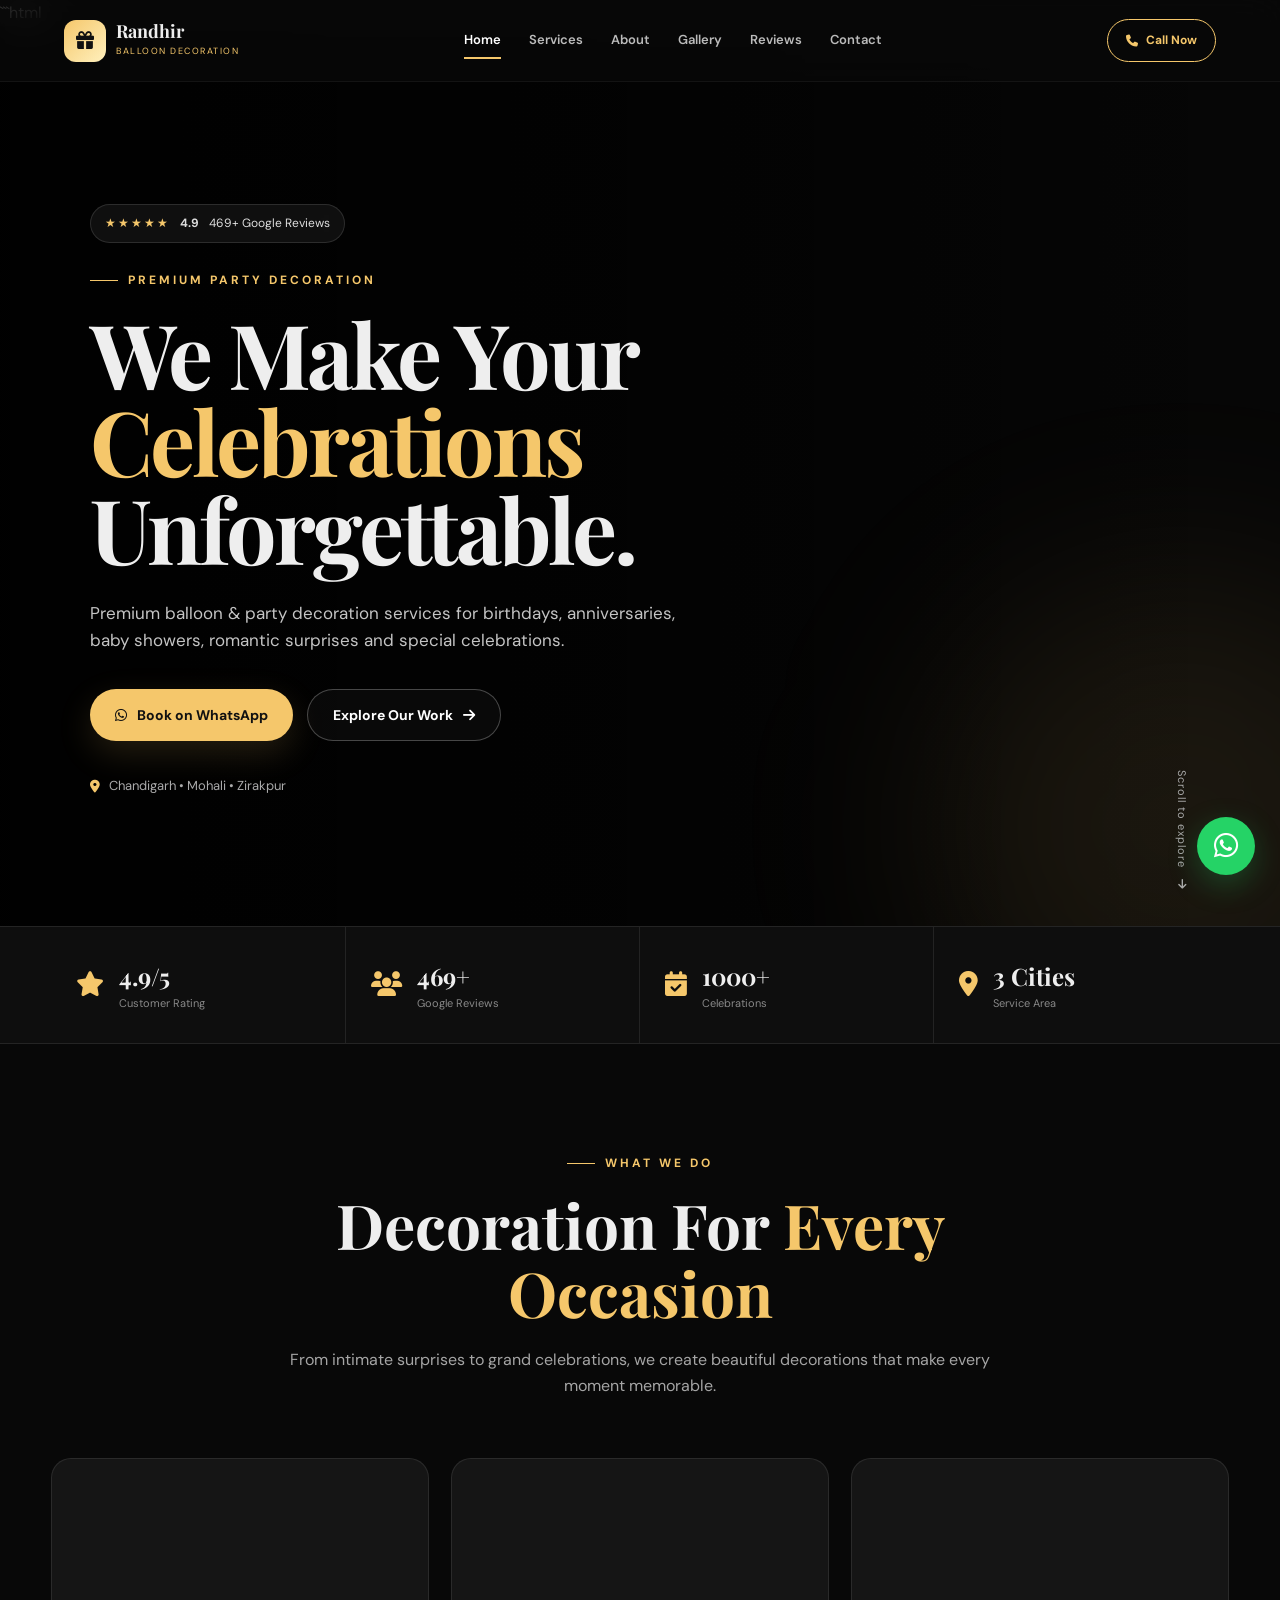
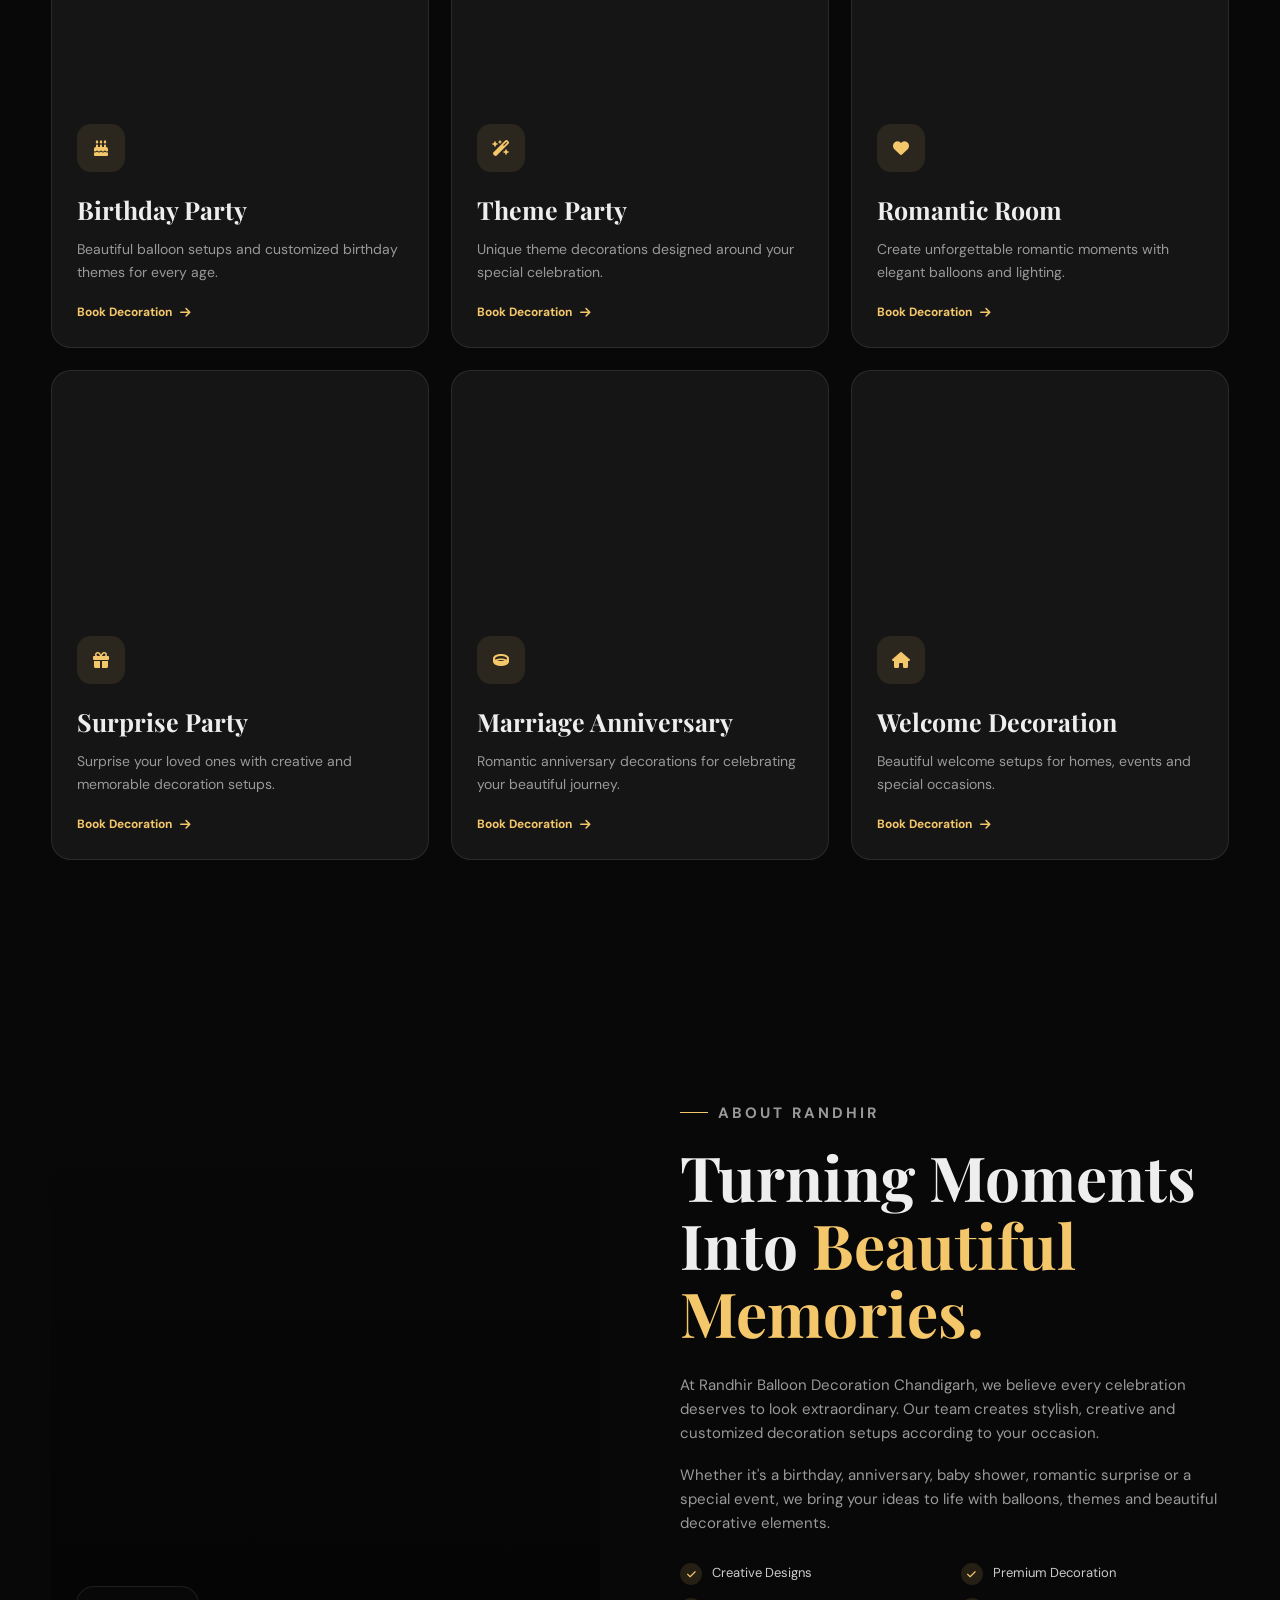
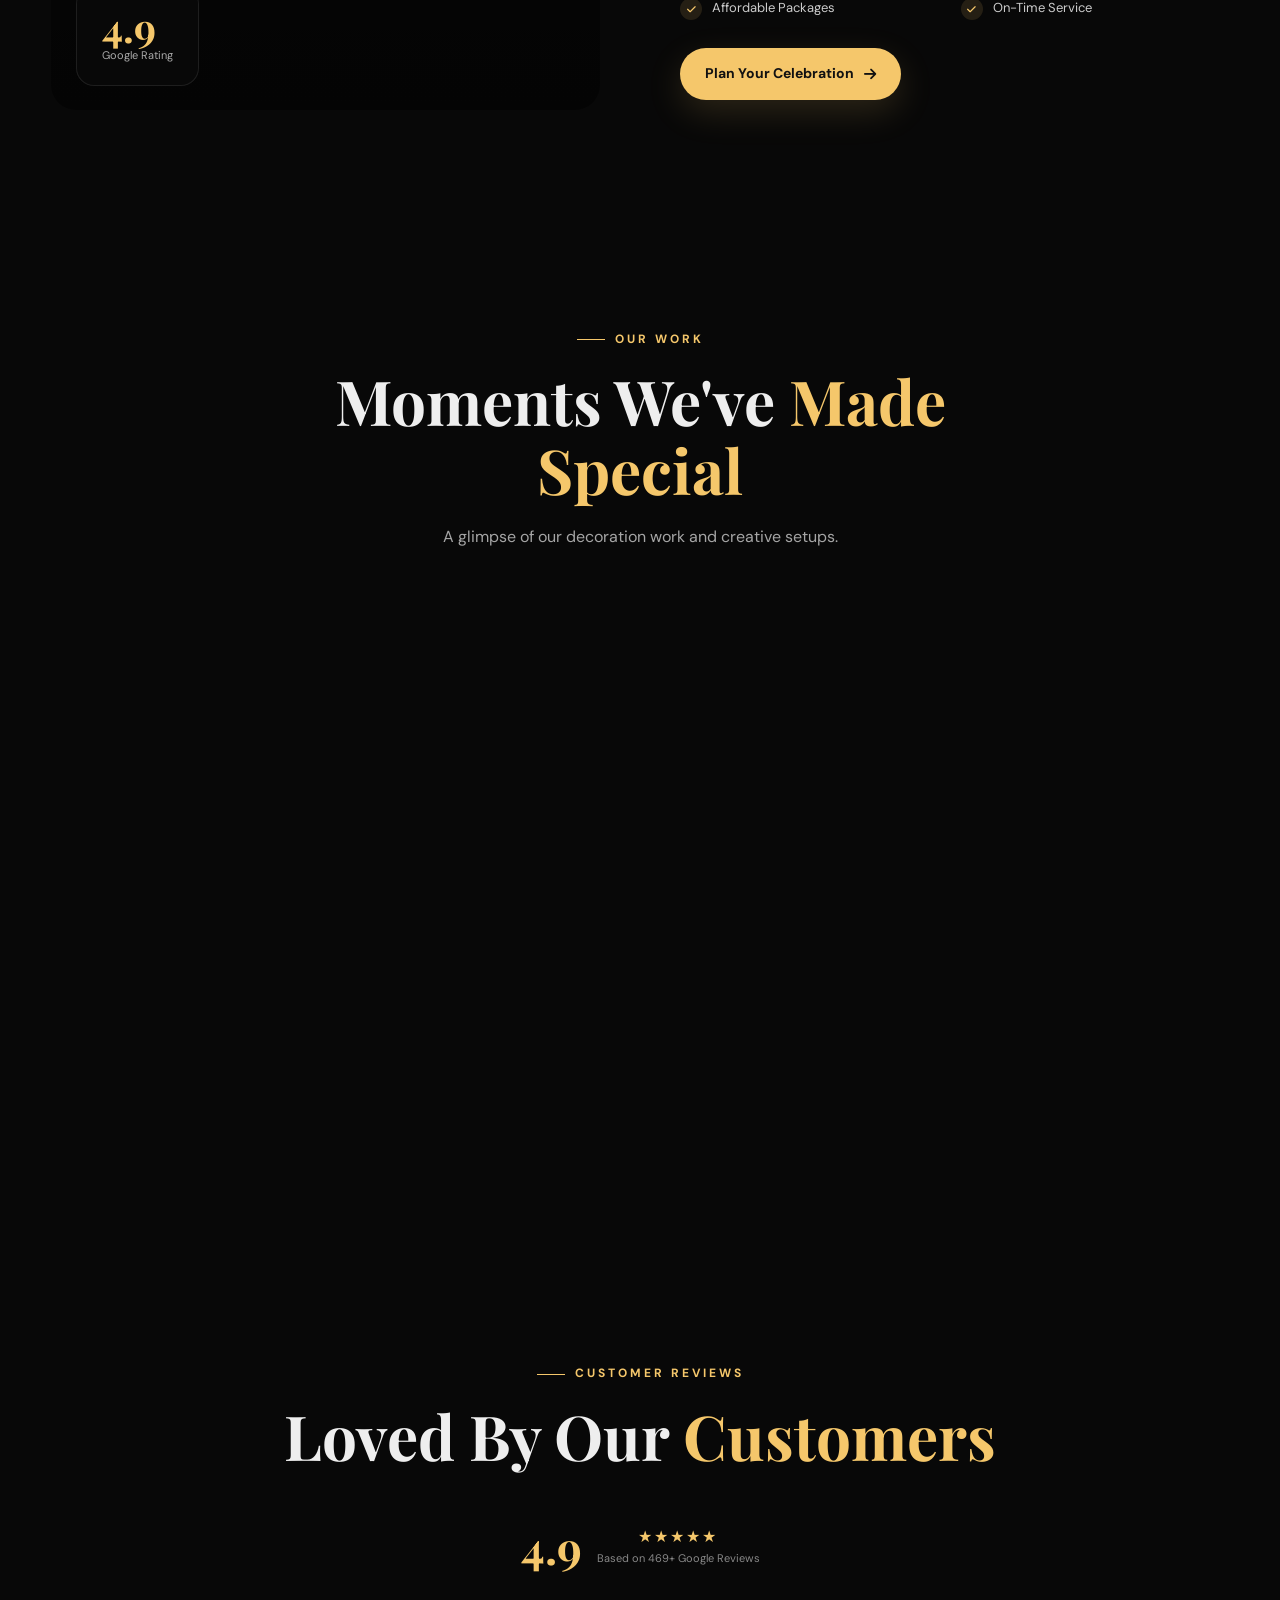
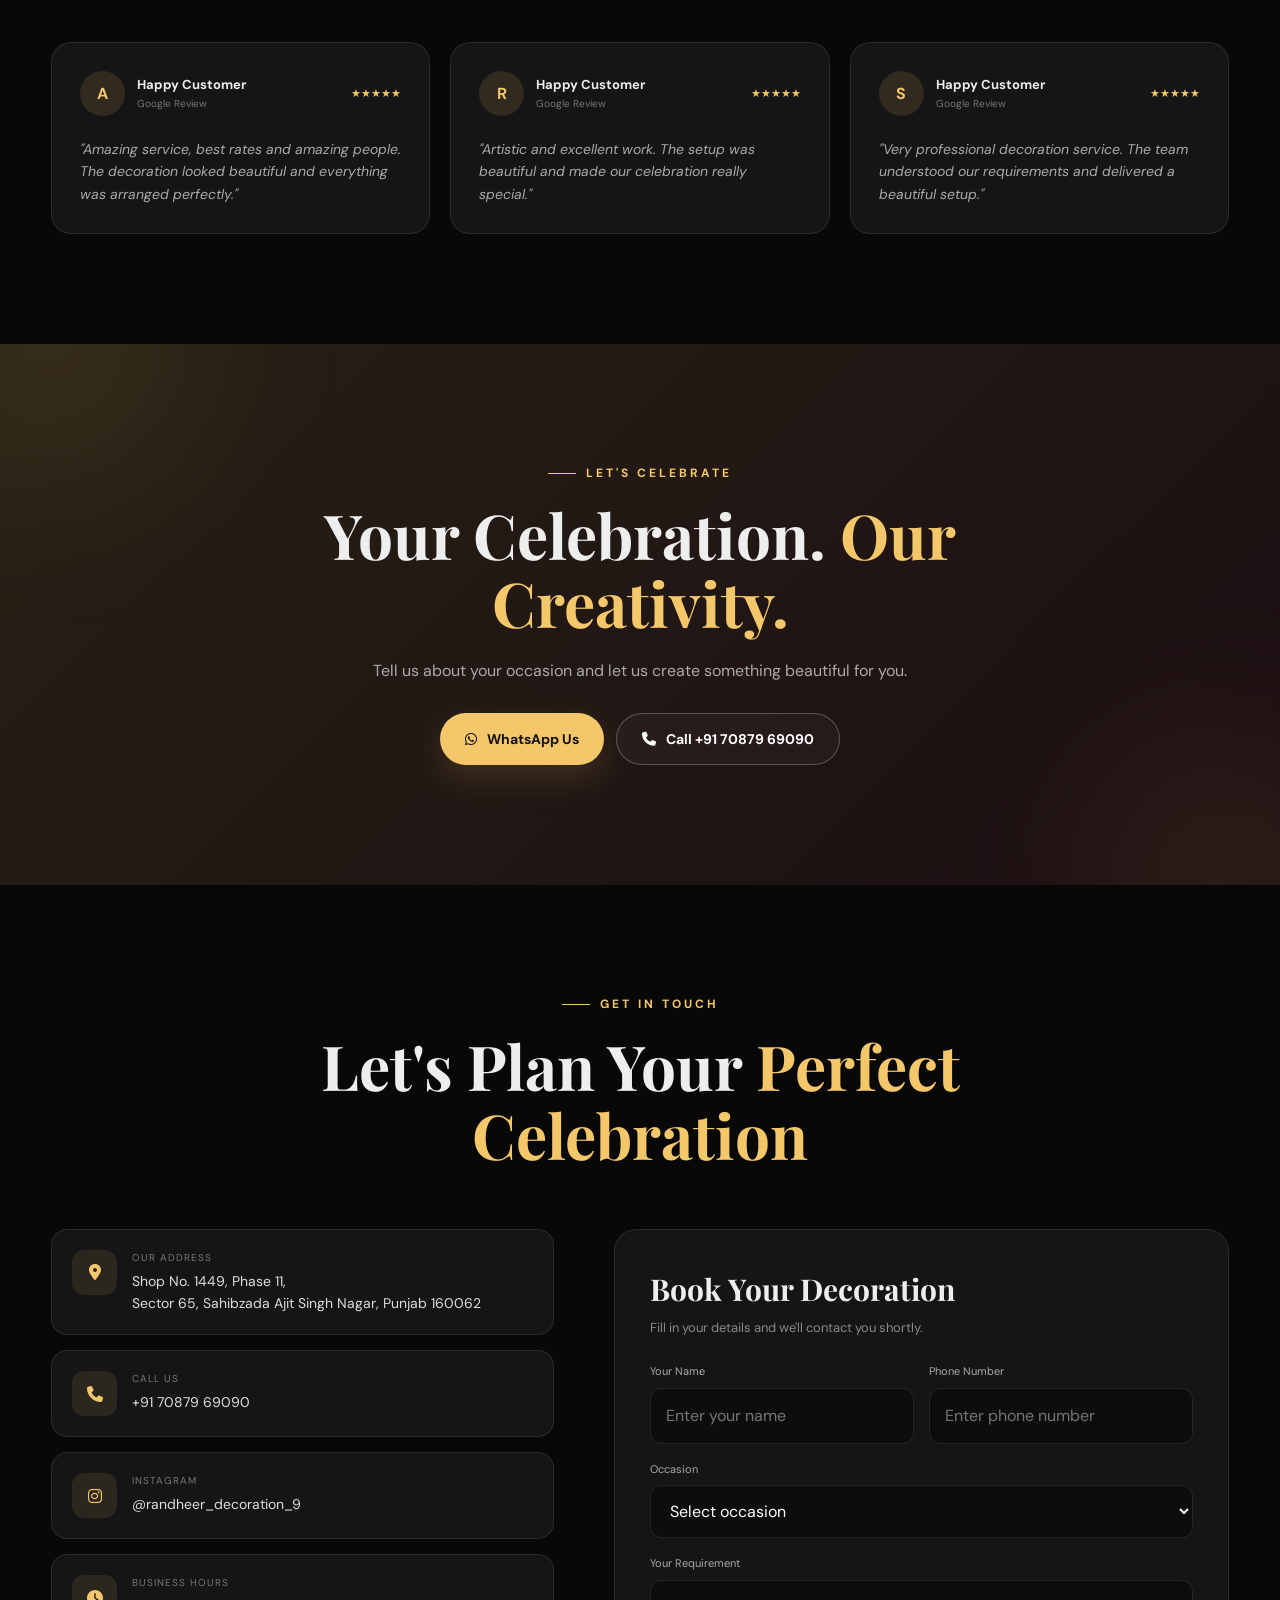
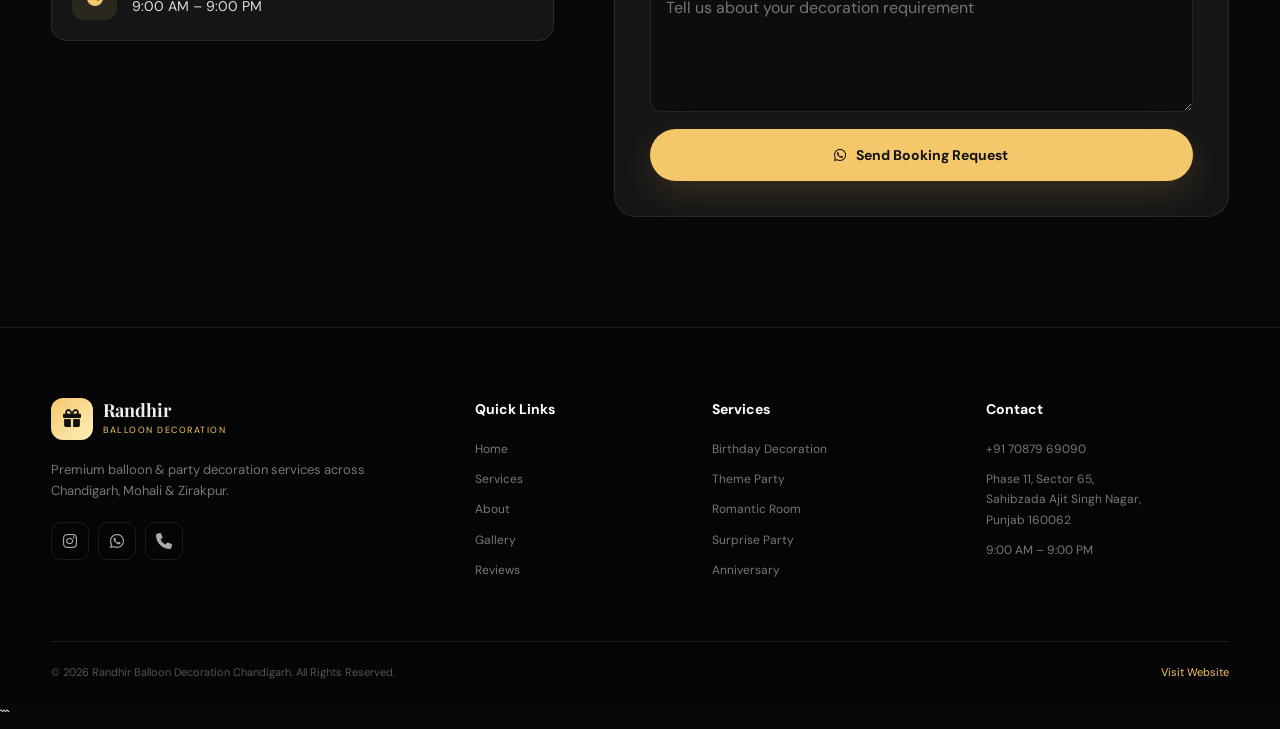
==== deco.html @ 1441f5e7 "Rename DECO.html to deco.html" ====
```html
<!DOCTYPE html>
<html lang="en">
<head>
    <meta charset="UTF-8">
    <meta name="viewport" content="width=device-width, initial-scale=1.0">

    <meta name="description"
        content="Randhir Balloon Decoration Chandigarh - Premium balloon and party decoration services in Chandigarh, Mohali & Zirakpur.">
    <meta name="keywords"
        content="balloon decoration Chandigarh, birthday decoration Chandigarh, party decoration Mohali, balloon decoration Zirakpur">

    <title>Randhir Balloon Decoration Chandigarh | Premium Party Decoration</title>

    <!-- Google Fonts -->
    <link rel="preconnect" href="https://fonts.googleapis.com">
    <link rel="preconnect" href="https://fonts.gstatic.com" crossorigin>

    <link href="https://fonts.googleapis.com/css2?family=DM+Sans:wght@400;500;600;700&family=Playfair+Display:wght@600;700;800&display=swap"
        rel="stylesheet">

    <!-- Font Awesome -->
    <link rel="stylesheet"
        href="https://cdnjs.cloudflare.com/ajax/libs/font-awesome/6.5.2/css/all.min.css">

    <!-- CSS -->
    <link rel="stylesheet" href="DECO.css">
</head>

<body>

    <!-- ================= NAVBAR ================= -->

    <header class="navbar" id="navbar">

        <a href="#home" class="logo">
            <span class="logo-icon">
                <i class="fa-solid fa-gift"></i>
            </span>

            <span>
                <strong>Randhir</strong>
                <small>Balloon Decoration</small>
            </span>
        </a>

        <nav class="nav-links" id="navLinks">

            <a href="#home" class="active">Home</a>
            <a href="#services">Services</a>
            <a href="#about">About</a>
            <a href="#gallery">Gallery</a>
            <a href="#reviews">Reviews</a>
            <a href="#contact">Contact</a>

        </nav>

        <a href="tel:+917087969090" class="nav-btn">
            <i class="fa-solid fa-phone"></i>
            Call Now
        </a>

        <button class="menu-btn" id="menuBtn" aria-label="Open Menu">
            <i class="fa-solid fa-bars"></i>
        </button>

    </header>


    <!-- ================= HERO ================= -->

    <main>

        <section class="hero" id="home">

            <div class="hero-overlay"></div>

            <div class="hero-content">

                <div class="rating-badge">
                    <span class="stars">★★★★★</span>
                    <strong>4.9</strong>
                    <span>469+ Google Reviews</span>
                </div>

                <p class="eyebrow">
                    <span></span>
                    PREMIUM PARTY DECORATION
                </p>

                <h1>
                    We Make Your
                    <span>Celebrations</span>
                    Unforgettable.
                </h1>

                <p class="hero-text">
                    Premium balloon & party decoration services for
                    birthdays, anniversaries, baby showers, romantic
                    surprises and special celebrations.
                </p>

                <div class="hero-buttons">

                    <a href="https://wa.me/917087969090?text=Hello%20Randhir%20Balloon%20Decoration%2C%20I%20want%20to%20book%20a%20decoration."
                        class="btn btn-primary"
                        target="_blank">

                        <i class="fa-brands fa-whatsapp"></i>
                        Book on WhatsApp
                    </a>

                    <a href="#gallery" class="btn btn-outline">
                        Explore Our Work
                        <i class="fa-solid fa-arrow-right"></i>
                    </a>

                </div>

                <div class="hero-location">
                    <i class="fa-solid fa-location-dot"></i>
                    Chandigarh • Mohali • Zirakpur
                </div>

            </div>

            <div class="scroll-down">
                <span>Scroll to explore</span>
                <i class="fa-solid fa-arrow-down"></i>
            </div>

        </section>


        <!-- ================= STATS ================= -->

        <section class="stats">

            <div class="stats-container">

                <div class="stat">
                    <i class="fa-solid fa-star"></i>
                    <div>
                        <strong>4.9/5</strong>
                        <span>Customer Rating</span>
                    </div>
                </div>

                <div class="stat">
                    <i class="fa-solid fa-users"></i>
                    <div>
                        <strong>469+</strong>
                        <span>Google Reviews</span>
                    </div>
                </div>

                <div class="stat">
                    <i class="fa-solid fa-calendar-check"></i>
                    <div>
                        <strong>1000+</strong>
                        <span>Celebrations</span>
                    </div>
                </div>

                <div class="stat">
                    <i class="fa-solid fa-location-dot"></i>
                    <div>
                        <strong>3 Cities</strong>
                        <span>Service Area</span>
                    </div>
                </div>

            </div>

        </section>


        <!-- ================= SERVICES ================= -->

        <section class="section services-section" id="services">

            <div class="section-heading">

                <p class="eyebrow">
                    <span></span>
                    WHAT WE DO
                </p>

                <h2>
                    Decoration For
                    <span>Every Occasion</span>
                </h2>

                <p>
                    From intimate surprises to grand celebrations,
                    we create beautiful decorations that make
                    every moment memorable.
                </p>

            </div>


            <div class="services-grid">

                <article class="service-card">

                    <div class="service-image birthday"></div>

                    <div class="service-content">

                        <div class="service-icon">
                            <i class="fa-solid fa-cake-candles"></i>
                        </div>

                        <h3>Birthday Party</h3>

                        <p>
                            Beautiful balloon setups and customized
                            birthday themes for every age.
                        </p>

                        <a href="#contact">
                            Book Decoration
                            <i class="fa-solid fa-arrow-right"></i>
                        </a>

                    </div>

                </article>


                <article class="service-card">

                    <div class="service-image theme"></div>

                    <div class="service-content">

                        <div class="service-icon">
                            <i class="fa-solid fa-wand-magic-sparkles"></i>
                        </div>

                        <h3>Theme Party</h3>

                        <p>
                            Unique theme decorations designed
                            around your special celebration.
                        </p>

                        <a href="#contact">
                            Book Decoration
                            <i class="fa-solid fa-arrow-right"></i>
                        </a>

                    </div>

                </article>


                <article class="service-card">

                    <div class="service-image romantic"></div>

                    <div class="service-content">

                        <div class="service-icon">
                            <i class="fa-solid fa-heart"></i>
                        </div>

                        <h3>Romantic Room</h3>

                        <p>
                            Create unforgettable romantic moments
                            with elegant balloons and lighting.
                        </p>

                        <a href="#contact">
                            Book Decoration
                            <i class="fa-solid fa-arrow-right"></i>
                        </a>

                    </div>

                </article>


                <article class="service-card">

                    <div class="service-image surprise"></div>

                    <div class="service-content">

                        <div class="service-icon">
                            <i class="fa-solid fa-gift"></i>
                        </div>

                        <h3>Surprise Party</h3>

                        <p>
                            Surprise your loved ones with creative
                            and memorable decoration setups.
                        </p>

                        <a href="#contact">
                            Book Decoration
                            <i class="fa-solid fa-arrow-right"></i>
                        </a>

                    </div>

                </article>


                <article class="service-card">

                    <div class="service-image anniversary"></div>

                    <div class="service-content">

                        <div class="service-icon">
                            <i class="fa-solid fa-ring"></i>
                        </div>

                        <h3>Marriage Anniversary</h3>

                        <p>
                            Romantic anniversary decorations for
                            celebrating your beautiful journey.
                        </p>

                        <a href="#contact">
                            Book Decoration
                            <i class="fa-solid fa-arrow-right"></i>
                        </a>

                    </div>

                </article>


                <article class="service-card">

                    <div class="service-image welcome"></div>

                    <div class="service-content">

                        <div class="service-icon">
                            <i class="fa-solid fa-house"></i>
                        </div>

                        <h3>Welcome Decoration</h3>

                        <p>
                            Beautiful welcome setups for homes,
                            events and special occasions.
                        </p>

                        <a href="#contact">
                            Book Decoration
                            <i class="fa-solid fa-arrow-right"></i>
                        </a>

                    </div>

                </article>

            </div>

        </section>


        <!-- ================= ABOUT ================= -->

        <section class="about section" id="about">

            <div class="about-image">

                <div class="about-badge">
                    <strong>4.9</strong>
                    <span>Google Rating</span>
                </div>

            </div>

            <div class="about-content">

                <p class="eyebrow">
                    <span></span>
                    ABOUT RANDHIR
                </p>

                <h2>
                    Turning Moments Into
                    <span>Beautiful Memories.</span>
                </h2>

                <p>
                    At Randhir Balloon Decoration Chandigarh, we believe
                    every celebration deserves to look extraordinary.
                    Our team creates stylish, creative and customized
                    decoration setups according to your occasion.
                </p>

                <p>
                    Whether it's a birthday, anniversary, baby shower,
                    romantic surprise or a special event, we bring
                    your ideas to life with balloons, themes and
                    beautiful decorative elements.
                </p>

                <div class="about-features">

                    <div>
                        <i class="fa-solid fa-check"></i>
                        <span>Creative Designs</span>
                    </div>

                    <div>
                        <i class="fa-solid fa-check"></i>
                        <span>Premium Decoration</span>
                    </div>

                    <div>
                        <i class="fa-solid fa-check"></i>
                        <span>Affordable Packages</span>
                    </div>

                    <div>
                        <i class="fa-solid fa-check"></i>
                        <span>On-Time Service</span>
                    </div>

                </div>

                <a href="#contact" class="btn btn-primary">
                    Plan Your Celebration
                    <i class="fa-solid fa-arrow-right"></i>
                </a>

            </div>

        </section>


        <!-- ================= GALLERY ================= -->

        <section class="section gallery-section" id="gallery">

            <div class="section-heading">

                <p class="eyebrow">
                    <span></span>
                    OUR WORK
                </p>

                <h2>
                    Moments We've
                    <span>Made Special</span>
                </h2>

                <p>
                    A glimpse of our decoration work and creative setups.
                </p>

            </div>

            <div class="gallery-grid">

                <div class="gallery-item gallery-1">
                    <div class="gallery-overlay">
                        <span>Birthday Decoration</span>
                    </div>
                </div>

                <div class="gallery-item gallery-2">
                    <div class="gallery-overlay">
                        <span>Romantic Setup</span>
                    </div>
                </div>

                <div class="gallery-item gallery-3">
                    <div class="gallery-overlay">
                        <span>Theme Party</span>
                    </div>
                </div>

                <div class="gallery-item gallery-4">
                    <div class="gallery-overlay">
                        <span>Anniversary</span>
                    </div>
                </div>

                <div class="gallery-item gallery-5">
                    <div class="gallery-overlay">
                        <span>Baby Shower</span>
                    </div>
                </div>

                <div class="gallery-item gallery-6">
                    <div class="gallery-overlay">
                        <span>Special Celebration</span>
                    </div>
                </div>

            </div>

        </section>


        <!-- ================= REVIEWS ================= -->

        <section class="section reviews-section" id="reviews">

            <div class="section-heading">

                <p class="eyebrow">
                    <span></span>
                    CUSTOMER REVIEWS
                </p>

                <h2>
                    Loved By Our
                    <span>Customers</span>
                </h2>

                <div class="overall-rating">
                    <strong>4.9</strong>
                    <div>
                        <div class="stars">★★★★★</div>
                        <span>Based on 469+ Google Reviews</span>
                    </div>
                </div>

            </div>


            <div class="reviews-grid">

                <article class="review-card">

                    <div class="review-top">
                        <div class="avatar">A</div>

                        <div>
                            <strong>Happy Customer</strong>
                            <span>Google Review</span>
                        </div>

                        <div class="review-stars">★★★★★</div>
                    </div>

                    <p>
                        "Amazing service, best rates and amazing people.
                        The decoration looked beautiful and everything
                        was arranged perfectly."
                    </p>

                </article>


                <article class="review-card">

                    <div class="review-top">

                        <div class="avatar">R</div>

                        <div>
                            <strong>Happy Customer</strong>
                            <span>Google Review</span>
                        </div>

                        <div class="review-stars">★★★★★</div>

                    </div>

                    <p>
                        "Artistic and excellent work. The setup was
                        beautiful and made our celebration really special."
                    </p>

                </article>


                <article class="review-card">

                    <div class="review-top">

                        <div class="avatar">S</div>

                        <div>
                            <strong>Happy Customer</strong>
                            <span>Google Review</span>
                        </div>

                        <div class="review-stars">★★★★★</div>

                    </div>

                    <p>
                        "Very professional decoration service.
                        The team understood our requirements and
                        delivered a beautiful setup."
                    </p>

                </article>

            </div>

        </section>


        <!-- ================= CTA ================= -->

        <section class="cta-section">

            <div class="cta-content">

                <p class="eyebrow">
                    <span></span>
                    LET'S CELEBRATE
                </p>

                <h2>
                    Your Celebration.
                    <span>Our Creativity.</span>
                </h2>

                <p>
                    Tell us about your occasion and let us create
                    something beautiful for you.
                </p>

                <div class="cta-buttons">

                    <a href="https://wa.me/917087969090?text=Hello%20Randhir%20Balloon%20Decoration%2C%20I%20want%20to%20book%20a%20decoration."
                        class="btn btn-primary"
                        target="_blank">

                        <i class="fa-brands fa-whatsapp"></i>
                        WhatsApp Us

                    </a>

                    <a href="tel:+917087969090" class="btn btn-outline">

                        <i class="fa-solid fa-phone"></i>
                        Call +91 70879 69090

                    </a>

                </div>

            </div>

        </section>


        <!-- ================= CONTACT ================= -->

        <section class="section contact-section" id="contact">

            <div class="section-heading">

                <p class="eyebrow">
                    <span></span>
                    GET IN TOUCH
                </p>

                <h2>
                    Let's Plan Your
                    <span>Perfect Celebration</span>
                </h2>

            </div>


            <div class="contact-grid">

                <div class="contact-info">

                    <div class="contact-card">

                        <div class="contact-icon">
                            <i class="fa-solid fa-location-dot"></i>
                        </div>

                        <div>
                            <span>Our Address</span>

                            <p>
                                Shop No. 1449, Phase 11,<br>
                                Sector 65, Sahibzada Ajit Singh Nagar,
                                Punjab 160062
                            </p>
                        </div>

                    </div>


                    <div class="contact-card">

                        <div class="contact-icon">
                            <i class="fa-solid fa-phone"></i>
                        </div>

                        <div>
                            <span>Call Us</span>

                            <a href="tel:+917087969090">
                                +91 70879 69090
                            </a>
                        </div>

                    </div>


                    <div class="contact-card">

                        <div class="contact-icon">
                            <i class="fa-brands fa-instagram"></i>
                        </div>

                        <div>
                            <span>Instagram</span>

                            <a href="https://www.instagram.com/randheer_decoration_9/"
                                target="_blank">
                                @randheer_decoration_9
                            </a>
                        </div>

                    </div>


                    <div class="contact-card">

                        <div class="contact-icon">
                            <i class="fa-solid fa-clock"></i>
                        </div>

                        <div>
                            <span>Business Hours</span>
                            <p>9:00 AM – 9:00 PM</p>
                        </div>

                    </div>

                </div>


                <div class="contact-form-wrapper">

                    <form id="bookingForm">

                        <h3>Book Your Decoration</h3>

                        <p>
                            Fill in your details and we'll contact you shortly.
                        </p>

                        <div class="form-row">

                            <div class="input-group">
                                <label for="name">Your Name</label>
                                <input type="text" id="name"
                                    placeholder="Enter your name" required>
                            </div>

                            <div class="input-group">
                                <label for="phone">Phone Number</label>
                                <input type="tel" id="phone"
                                    placeholder="Enter phone number" required>
                            </div>

                        </div>


                        <div class="input-group">

                            <label for="occasion">Occasion</label>

                            <select id="occasion" required>

                                <option value="">Select occasion</option>
                                <option>Birthday Party</option>
                                <option>Theme Party</option>
                                <option>Romantic Room Decoration</option>
                                <option>Surprise Party</option>
                                <option>Marriage Anniversary</option>
                                <option>Welcome Decoration</option>
                                <option>Baby Shower</option>
                                <option>Other</option>

                            </select>

                        </div>


                        <div class="input-group">

                            <label for="message">Your Requirement</label>

                            <textarea id="message"
                                rows="4"
                                placeholder="Tell us about your decoration requirement"></textarea>

                        </div>


                        <button type="submit" class="btn btn-primary form-btn">

                            <i class="fa-brands fa-whatsapp"></i>
                            Send Booking Request

                        </button>

                    </form>

                </div>

            </div>

        </section>

    </main>


    <!-- ================= FOOTER ================= -->

    <footer class="footer">

        <div class="footer-container">

            <div class="footer-brand">

                <a href="#home" class="logo">

                    <span class="logo-icon">
                        <i class="fa-solid fa-gift"></i>
                    </span>

                    <span>
                        <strong>Randhir</strong>
                        <small>Balloon Decoration</small>
                    </span>

                </a>

                <p>
                    Premium balloon & party decoration services
                    across Chandigarh, Mohali & Zirakpur.
                </p>

                <div class="social-links">

                    <a href="https://www.instagram.com/randheer_decoration_9/"
                        target="_blank"
                        aria-label="Instagram">
                        <i class="fa-brands fa-instagram"></i>
                    </a>

                    <a href="https://wa.me/917087969090"
                        target="_blank"
                        aria-label="WhatsApp">
                        <i class="fa-brands fa-whatsapp"></i>
                    </a>

                    <a href="tel:+917087969090"
                        aria-label="Phone">
                        <i class="fa-solid fa-phone"></i>
                    </a>

                </div>

            </div>


            <div class="footer-column">

                <h4>Quick Links</h4>

                <a href="#home">Home</a>
                <a href="#services">Services</a>
                <a href="#about">About</a>
                <a href="#gallery">Gallery</a>
                <a href="#reviews">Reviews</a>

            </div>


            <div class="footer-column">

                <h4>Services</h4>

                <a href="#services">Birthday Decoration</a>
                <a href="#services">Theme Party</a>
                <a href="#services">Romantic Room</a>
                <a href="#services">Surprise Party</a>
                <a href="#services">Anniversary</a>

            </div>


            <div class="footer-column">

                <h4>Contact</h4>

                <a href="tel:+917087969090">
                    +91 70879 69090
                </a>

                <p>
                    Phase 11, Sector 65,<br>
                    Sahibzada Ajit Singh Nagar,<br>
                    Punjab 160062
                </p>

                <span>
                    9:00 AM – 9:00 PM
                </span>

            </div>

        </div>


        <div class="footer-bottom">

            <p>
                © <span id="year"></span>
                Randhir Balloon Decoration Chandigarh.
                All Rights Reserved.
            </p>

            <a href="https://randhirballoondecoration.netlify.app/"
                target="_blank">
                Visit Website
            </a>

        </div>

    </footer>


    <!-- Floating WhatsApp -->

    <a href="https://wa.me/917087969090?text=Hello%20Randhir%20Balloon%20Decoration%2C%20I%20want%20to%20know%20about%20your%20decoration%20packages."
        class="floating-whatsapp"
        target="_blank"
        aria-label="WhatsApp">

        <i class="fa-brands fa-whatsapp"></i>

    </a>


    <!-- JavaScript -->
    <script src="DECO.js"></script>

</body>
</html>
```
---- DECO.css ----
/* =========================================================
   RANDHIR BALLOON DECORATION
   PROFESSIONAL WEBSITE CSS
========================================================= */

:root {
    --bg: #080808;
    --bg-soft: #101010;
    --card: #151515;
    --card-light: #1c1c1c;

    --white: #ffffff;
    --text: #eeeeee;
    --muted: #a5a5a5;

    --gold: #f5c76b;
    --gold-light: #ffe4a3;

    --pink: #ff4f91;
    --green: #25d366;

    --border: rgba(255, 255, 255, 0.09);

    --container: 1180px;

    --transition: 0.35s ease;
}


/* ================= RESET ================= */

* {
    margin: 0;
    padding: 0;
    box-sizing: border-box;
}

html {
    scroll-behavior: smooth;
}

body {
    background: var(--bg);
    color: var(--text);

    font-family: "DM Sans", sans-serif;

    line-height: 1.6;

    overflow-x: hidden;
}

a {
    color: inherit;
    text-decoration: none;
}

button,
input,
textarea,
select {
    font: inherit;
}

img {
    max-width: 100%;
    display: block;
}


/* ================= SCROLLBAR ================= */

::-webkit-scrollbar {
    width: 8px;
}

::-webkit-scrollbar-track {
    background: #050505;
}

::-webkit-scrollbar-thumb {
    background: var(--gold);
    border-radius: 10px;
}


/* ================= COMMON ================= */

.container {
    width: min(92%, var(--container));
    margin: auto;
}

.section {
    width: min(92%, var(--container));
    margin: auto;
    padding: 110px 0;
}

.section-heading {
    max-width: 720px;
    margin: 0 auto 60px;
    text-align: center;
}

.eyebrow {
    display: flex;
    align-items: center;
    justify-content: center;

    gap: 10px;

    color: var(--gold);

    font-size: 12px;
    font-weight: 700;

    letter-spacing: 3px;

    margin-bottom: 18px;
}

.eyebrow span {
    width: 28px;
    height: 1px;
    background: var(--gold);
}

.section-heading h2,
.about-content h2,
.cta-content h2 {
    font-family: "Playfair Display", serif;

    font-size: clamp(38px, 5vw, 62px);

    line-height: 1.1;

    margin-bottom: 20px;
}

.section-heading h2 span,
.about-content h2 span,
.cta-content h2 span {
    color: var(--gold);
}

.section-heading > p:last-child {
    color: var(--muted);
    font-size: 16px;
}


/* ================= BUTTON ================= */

.btn {
    display: inline-flex;

    align-items: center;
    justify-content: center;

    gap: 10px;

    min-height: 52px;

    padding: 0 25px;

    border-radius: 100px;

    font-size: 14px;
    font-weight: 700;

    transition: var(--transition);

    cursor: pointer;
}

.btn-primary {
    background: var(--gold);
    color: #111;

    box-shadow: 0 12px 35px rgba(245, 199, 107, 0.15);
}

.btn-primary:hover {
    background: var(--gold-light);

    transform: translateY(-3px);

    box-shadow: 0 18px 40px rgba(245, 199, 107, 0.25);
}

.btn-outline {
    border: 1px solid rgba(255, 255, 255, 0.25);

    color: white;

    background: rgba(255, 255, 255, 0.03);
}

.btn-outline:hover {
    border-color: var(--gold);

    color: var(--gold);

    transform: translateY(-3px);
}


/* ================= NAVBAR ================= */

.navbar {
    position: fixed;

    top: 0;
    left: 0;

    width: 100%;

    height: 82px;

    padding: 0 5%;

    display: flex;

    align-items: center;
    justify-content: space-between;

    z-index: 1000;

    background: rgba(8, 8, 8, 0.75);

    backdrop-filter: blur(18px);

    border-bottom: 1px solid rgba(255, 255, 255, 0.05);

    transition: var(--transition);
}

.navbar.scrolled {
    height: 72px;

    background: rgba(8, 8, 8, 0.95);
}


.logo {
    display: flex;

    align-items: center;

    gap: 10px;
}

.logo-icon {
    width: 42px;
    height: 42px;

    display: grid;
    place-items: center;

    border-radius: 12px;

    color: #111;

    background: linear-gradient(
        135deg,
        var(--gold),
        #fff0bd
    );

    font-size: 18px;
}

.logo span:last-child {
    display: flex;
    flex-direction: column;
}

.logo strong {
    font-family: "Playfair Display", serif;

    font-size: 18px;

    line-height: 1;
}

.logo small {
    color: var(--gold);

    font-size: 9px;

    letter-spacing: 1.5px;

    text-transform: uppercase;

    margin-top: 4px;
}

.nav-links {
    display: flex;
    align-items: center;
    gap: 28px;
}

.nav-links a {
    color: #bbb;

    font-size: 13px;
    font-weight: 600;

    position: relative;

    transition: var(--transition);
}

.nav-links a:hover,
.nav-links a.active {
    color: var(--white);
}

.nav-links a::after {
    content: "";

    position: absolute;

    left: 0;
    bottom: -8px;

    width: 0;
    height: 2px;

    background: var(--gold);

    transition: var(--transition);
}

.nav-links a:hover::after,
.nav-links a.active::after {
    width: 100%;
}

.nav-btn {
    display: inline-flex;

    align-items: center;

    gap: 8px;

    padding: 11px 18px;

    border: 1px solid var(--gold);

    color: var(--gold);

    border-radius: 100px;

    font-size: 12px;
    font-weight: 700;

    transition: var(--transition);
}

.nav-btn:hover {
    background: var(--gold);
    color: #111;
}

.menu-btn {
    display: none;

    width: 44px;
    height: 44px;

    border: 1px solid var(--border);

    border-radius: 10px;

    background: transparent;

    color: white;

    cursor: pointer;
}


/* ================= HERO ================= */

.hero {
    min-height: 100vh;

    position: relative;

    display: flex;

    align-items: center;

    padding: 130px 7% 80px;

    overflow: hidden;

    background:
        linear-gradient(
            90deg,
            rgba(0, 0, 0, 0.94) 0%,
            rgba(0, 0, 0, 0.72) 45%,
            rgba(0, 0, 0, 0.25) 100%
        ),
        url("https://images.unsplash.com/photo-1530103862676-de8c9debad1d?auto=format&fit=crop&w=2000&q=85")
        center / cover;
}

.hero::before {
    content: "";

    position: absolute;

    width: 500px;
    height: 500px;

    border-radius: 50%;

    background: rgba(245, 199, 107, 0.09);

    filter: blur(100px);

    right: -150px;
    bottom: -150px;
}

.hero-content {
    max-width: 800px;

    position: relative;

    z-index: 2;
}

.rating-badge {
    display: inline-flex;

    align-items: center;

    gap: 10px;

    padding: 9px 14px;

    margin-bottom: 28px;

    border: 1px solid rgba(255, 255, 255, 0.12);

    border-radius: 100px;

    background: rgba(255, 255, 255, 0.06);

    backdrop-filter: blur(10px);

    font-size: 12px;

    color: #ddd;
}

.stars {
    color: var(--gold);

    letter-spacing: 2px;
}

.hero .eyebrow {
    justify-content: flex-start;
}

.hero h1 {
    font-family: "Playfair Display", serif;

    font-size: clamp(55px, 7vw, 90px);

    line-height: 0.98;

    letter-spacing: -3px;

    max-width: 850px;

    margin-bottom: 28px;
}

.hero h1 span {
    color: var(--gold);

    display: block;
}

.hero-text {
    max-width: 620px;

    color: #c4c4c4;

    font-size: 17px;

    margin-bottom: 35px;
}

.hero-buttons {
    display: flex;

    gap: 14px;

    flex-wrap: wrap;
}

.hero-location {
    margin-top: 35px;

    display: flex;

    align-items: center;

    gap: 9px;

    color: #aaa;

    font-size: 13px;
}

.hero-location i {
    color: var(--gold);
}

.scroll-down {
    position: absolute;

    bottom: 35px;
    right: 7%;

    display: flex;

    align-items: center;

    gap: 10px;

    color: #aaa;

    font-size: 11px;

    writing-mode: vertical-rl;

    letter-spacing: 1px;
}


/* ================= STATS ================= */

.stats {
    background: #0e0e0e;

    border-top: 1px solid var(--border);
    border-bottom: 1px solid var(--border);
}

.stats-container {
    width: min(92%, var(--container));

    margin: auto;

    display: grid;

    grid-template-columns: repeat(4, 1fr);
}

.stat {
    padding: 30px 25px;

    display: flex;

    align-items: center;

    gap: 15px;

    border-right: 1px solid var(--border);
}

.stat:last-child {
    border-right: none;
}

.stat > i {
    color: var(--gold);

    font-size: 25px;
}

.stat strong {
    display: block;

    font-family: "Playfair Display", serif;

    font-size: 24px;
}

.stat span {
    color: #888;

    font-size: 11px;
}


/* ================= SERVICES ================= */

.services-section {
    padding-bottom: 120px;
}

.services-grid {
    display: grid;

    grid-template-columns: repeat(3, 1fr);

    gap: 22px;
}

.service-card {
    overflow: hidden;

    background: var(--card);

    border: 1px solid var(--border);

    border-radius: 20px;

    transition: var(--transition);
}

.service-card:hover {
    transform: translateY(-8px);

    border-color: rgba(245, 199, 107, 0.35);

    box-shadow: 0 25px 60px rgba(0, 0, 0, 0.3);
}

.service-image {
    height: 240px;

    background-position: center;
    background-size: cover;

    transition: transform 0.6s ease;
}

.service-card:hover .service-image {
    transform: scale(1.06);
}

.birthday {
    background-image:
        url("https://images.unsplash.com/photo-1464349153735-7db50ed83c84?auto=format&fit=crop&w=900&q=85");
}

.theme {
    background-image:
        url("https://images.unsplash.com/photo-1531058020387-3be344556be6?auto=format&fit=crop&w=900&q=85");
}

.romantic {
    background-image:
        url("https://images.unsplash.com/photo-1519225421980-715cb0215aed?auto=format&fit=crop&w=900&q=85");
}

.surprise {
    background-image:
        url("https://images.unsplash.com/photo-1513151233558-d860c5398176?auto=format&fit=crop&w=900&q=85");
}

.anniversary {
    background-image:
        url("https://images.unsplash.com/photo-1519741497674-611481863552?auto=format&fit=crop&w=900&q=85");
}

.welcome {
    background-image:
        url("https://images.unsplash.com/photo-1507504031003-b417219a0fde?auto=format&fit=crop&w=900&q=85");
}

.service-content {
    padding: 25px;
}

.service-icon {
    width: 48px;
    height: 48px;

    display: grid;
    place-items: center;

    border-radius: 14px;

    background: rgba(245, 199, 107, 0.1);

    color: var(--gold);

    margin-bottom: 18px;
}

.service-content h3 {
    font-family: "Playfair Display", serif;

    font-size: 25px;

    margin-bottom: 8px;
}

.service-content p {
    color: #999;

    font-size: 14px;

    margin-bottom: 20px;
}

.service-content a {
    display: inline-flex;

    align-items: center;

    gap: 8px;

    color: var(--gold);

    font-size: 12px;

    font-weight: 700;
}

.service-content a i {
    transition: var(--transition);
}

.service-content a:hover i {
    transform: translateX(5px);
}


/* ================= ABOUT ================= */

.about {
    display: grid;

    grid-template-columns: 1fr 1fr;

    gap: 80px;

    align-items: center;
}

.about-image {
    min-height: 620px;

    border-radius: 25px;

    position: relative;

    background:
        linear-gradient(
            to top,
            rgba(0,0,0,.5),
            transparent
        ),
        url("https://images.unsplash.com/photo-1519167758481-83f550bb49b3?auto=format&fit=crop&w=1200&q=85")
        center / cover;
}

.about-badge {
    position: absolute;

    bottom: 25px;
    left: 25px;

    padding: 20px 25px;

    border-radius: 18px;

    background: rgba(10, 10, 10, 0.85);

    backdrop-filter: blur(15px);

    border: 1px solid var(--border);
}

.about-badge strong {
    display: block;

    color: var(--gold);

    font-family: "Playfair Display", serif;

    font-size: 40px;

    line-height: 1;
}

.about-badge span {
    color: #aaa;

    font-size: 11px;
}

.about-content .eyebrow {
    justify-content: flex-start;
}

.about-content h2 {
    margin-bottom: 25px;
}

.about-content > p {
    color: #999;

    margin-bottom: 18px;

    font-size: 15px;
}

.about-features {
    display: grid;

    grid-template-columns: 1fr 1fr;

    gap: 13px;

    margin: 28px 0;
}

.about-features div {
    display: flex;

    align-items: center;

    gap: 10px;

    color: #ccc;

    font-size: 13px;
}

.about-features i {
    width: 22px;
    height: 22px;

    display: grid;
    place-items: center;

    border-radius: 50%;

    background: rgba(245, 199, 107, 0.12);

    color: var(--gold);

    font-size: 10px;
}


/* ================= GALLERY ================= */

.gallery-section {
    width: 100%;

    padding-left: 4%;
    padding-right: 4%;
}

.gallery-grid {
    display: grid;

    grid-template-columns: repeat(4, 1fr);

    grid-auto-rows: 260px;

    gap: 15px;
}

.gallery-item {
    border-radius: 18px;

    overflow: hidden;

    position: relative;

    background-position: center;
    background-size: cover;

    transition: var(--transition);
}

.gallery-item:nth-child(1),
.gallery-item:nth-child(4) {
    grid-column: span 2;
}

.gallery-item:hover {
    transform: translateY(-4px);
}

.gallery-1 {
    background-image:
        url("https://images.unsplash.com/photo-1511795409834-ef04bbd61622?auto=format&fit=crop&w=1000&q=85");
}

.gallery-2 {
    background-image:
        url("https://images.unsplash.com/photo-1519225421980-715cb0215aed?auto=format&fit=crop&w=900&q=85");
}

.gallery-3 {
    background-image:
        url("https://images.unsplash.com/photo-1531058020387-3be344556be6?auto=format&fit=crop&w=900&q=85");
}

.gallery-4 {
    background-image:
        url("https://images.unsplash.com/photo-1464366400600-7168b8af9bc3?auto=format&fit=crop&w=1000&q=85");
}

.gallery-5 {
    background-image:
        url("https://images.unsplash.com/photo-1507504031003-b417219a0fde?auto=format&fit=crop&w=900&q=85");
}

.gallery-6 {
    background-image:
        url("https://images.unsplash.com/photo-1513151233558-d860c5398176?auto=format&fit=crop&w=900&q=85");
}

.gallery-overlay {
    position: absolute;

    left: 0;
    right: 0;
    bottom: 0;

    padding: 30px 20px 20px;

    background: linear-gradient(
        transparent,
        rgba(0,0,0,.85)
    );

    transform: translateY(10px);

    opacity: 0;

    transition: var(--transition);
}

.gallery-item:hover .gallery-overlay {
    opacity: 1;

    transform: translateY(0);
}

.gallery-overlay span {
    font-family: "Playfair Display", serif;

    font-size: 20px;
}


/* ================= REVIEWS ================= */

.reviews-section {
    text-align: center;
}

.overall-rating {
    display: inline-flex;

    align-items: center;

    gap: 15px;

    margin-top: 20px;
}

.overall-rating strong {
    font-family: "Playfair Display", serif;

    font-size: 45px;

    color: var(--gold);
}

.overall-rating span {
    display: block;

    color: #888;

    font-size: 11px;

    text-align: left;
}

.reviews-grid {
    display: grid;

    grid-template-columns: repeat(3, 1fr);

    gap: 20px;

    text-align: left;
}

.review-card {
    padding: 28px;

    border: 1px solid var(--border);

    background: var(--card);

    border-radius: 20px;

    transition: var(--transition);
}

.review-card:hover {
    border-color: rgba(245, 199, 107, 0.3);

    transform: translateY(-5px);
}

.review-top {
    display: flex;

    align-items: center;

    gap: 12px;

    margin-bottom: 22px;
}

.avatar {
    width: 45px;
    height: 45px;

    display: grid;
    place-items: center;

    border-radius: 50%;

    background: rgba(245, 199, 107, .12);

    color: var(--gold);

    font-weight: 700;
}

.review-top strong {
    display: block;

    font-size: 13px;
}

.review-top span {
    color: #777;

    font-size: 10px;
}

.review-stars {
    margin-left: auto;

    color: var(--gold);

    font-size: 11px;
}

.review-card p {
    color: #aaa;

    font-size: 14px;

    font-style: italic;
}


/* ================= CTA ================= */

.cta-section {
    width: 100%;

    padding: 120px 20px;

    text-align: center;

    position: relative;

    overflow: hidden;

    background:
        linear-gradient(
            135deg,
            rgba(245, 199, 107, .13),
            rgba(255, 79, 145, .08)
        );
}

.cta-section::before,
.cta-section::after {
    content: "";

    position: absolute;

    width: 300px;
    height: 300px;

    border-radius: 50%;

    background: rgba(245, 199, 107, .08);

    filter: blur(80px);
}

.cta-section::before {
    top: -150px;
    left: -100px;
}

.cta-section::after {
    bottom: -150px;
    right: -100px;
}

.cta-content {
    position: relative;

    z-index: 2;

    max-width: 800px;

    margin: auto;
}

.cta-content .eyebrow {
    justify-content: center;
}

.cta-content p:not(.eyebrow) {
    color: #aaa;

    max-width: 600px;

    margin: 0 auto 30px;
}

.cta-buttons {
    display: flex;

    justify-content: center;

    gap: 12px;

    flex-wrap: wrap;
}


/* ================= CONTACT ================= */

.contact-grid {
    display: grid;

    grid-template-columns: .9fr 1.1fr;

    gap: 60px;

    align-items: start;
}

.contact-info {
    display: flex;

    flex-direction: column;

    gap: 15px;
}

.contact-card {
    display: flex;

    align-items: flex-start;

    gap: 15px;

    padding: 20px;

    background: var(--card);

    border: 1px solid var(--border);

    border-radius: 16px;
}

.contact-icon {
    flex-shrink: 0;

    width: 45px;
    height: 45px;

    display: grid;
    place-items: center;

    border-radius: 12px;

    background: rgba(245, 199, 107, .1);

    color: var(--gold);
}

.contact-card span {
    color: #777;

    display: block;

    font-size: 10px;

    text-transform: uppercase;

    letter-spacing: 1px;

    margin-bottom: 4px;
}

.contact-card p,
.contact-card a {
    color: #ddd;

    font-size: 14px;

    line-height: 1.6;
}

.contact-card a:hover {
    color: var(--gold);
}

.contact-form-wrapper {
    padding: 35px;

    background: var(--card);

    border: 1px solid var(--border);

    border-radius: 22px;
}

.contact-form-wrapper h3 {
    font-family: "Playfair Display", serif;

    font-size: 30px;

    margin-bottom: 5px;
}

.contact-form-wrapper > form > p {
    color: #888;

    font-size: 13px;

    margin-bottom: 25px;
}

.form-row {
    display: grid;

    grid-template-columns: 1fr 1fr;

    gap: 15px;
}

.input-group {
    display: flex;

    flex-direction: column;

    gap: 7px;

    margin-bottom: 17px;
}

.input-group label {
    color: #aaa;

    font-size: 11px;
}

.input-group input,
.input-group textarea,
.input-group select {
    width: 100%;

    padding: 14px 15px;

    outline: none;

    border: 1px solid var(--border);

    border-radius: 11px;

    background: #0d0d0d;

    color: white;

    transition: var(--transition);
}

.input-group textarea {
    resize: vertical;
}

.input-group input:focus,
.input-group textarea:focus,
.input-group select:focus {
    border-color: var(--gold);
}

.input-group select option {
    background: #111;
}

.form-btn {
    width: 100%;

    border: none;
}


/* ================= FOOTER ================= */

.footer {
    background: #050505;

    border-top: 1px solid var(--border);

    padding-top: 70px;
}

.footer-container {
    width: min(92%, var(--container));

    margin: auto;

    display: grid;

    grid-template-columns: 2fr 1fr 1.2fr 1.3fr;

    gap: 50px;

    padding-bottom: 60px;
}

.footer-brand > p {
    max-width: 320px;

    color: #777;

    font-size: 13px;

    margin: 20px 0;
}

.social-links {
    display: flex;

    gap: 9px;
}

.social-links a {
    width: 38px;
    height: 38px;

    display: grid;
    place-items: center;

    border: 1px solid var(--border);

    border-radius: 10px;

    color: #aaa;

    transition: var(--transition);
}

.social-links a:hover {
    color: #111;

    background: var(--gold);

    border-color: var(--gold);

    transform: translateY(-3px);
}

.footer-column {
    display: flex;

    flex-direction: column;

    align-items: flex-start;

    gap: 10px;
}

.footer-column h4 {
    color: white;

    font-size: 14px;

    margin-bottom: 8px;
}

.footer-column a,
.footer-column p,
.footer-column span {
    color: #777;

    font-size: 12px;

    line-height: 1.7;

    transition: var(--transition);
}

.footer-column a:hover {
    color: var(--gold);
}

.footer-bottom {
    width: min(92%, var(--container));

    margin: auto;

    padding: 22px 0;

    display: flex;

    justify-content: space-between;

    gap: 20px;

    border-top: 1px solid var(--border);

    color: #555;

    font-size: 11px;
}

.footer-bottom a {
    color: var(--gold);
}


/* ================= WHATSAPP ================= */

.floating-whatsapp {
    position: fixed;

    right: 25px;
    bottom: 25px;

    width: 58px;
    height: 58px;

    display: grid;
    place-items: center;

    border-radius: 50%;

    background: var(--green);

    color: white;

    font-size: 28px;

    z-index: 900;

    box-shadow: 0 10px 30px rgba(37, 211, 102, .25);

    transition: var(--transition);

    animation: pulse 2.2s infinite;
}

.floating-whatsapp:hover {
    transform: scale(1.1);
}

@keyframes pulse {

    0% {
        box-shadow: 0 0 0 0 rgba(37, 211, 102, .35);
    }

    70% {
        box-shadow: 0 0 0 15px rgba(37, 211, 102, 0);
    }

    100% {
        box-shadow: 0 0 0 0 rgba(37, 211, 102, 0);
    }
}


/* ================= ANIMATION ================= */

.reveal {
    opacity: 0;

    transform: translateY(35px);

    transition: opacity .7s ease, transform .7s ease;
}

.reveal.visible {
    opacity: 1;

    transform: translateY(0);
}


/* ================= RESPONSIVE ================= */

@media (max-width: 1050px) {

    .nav-links {
        gap: 17px;
    }

    .services-grid {
        grid-template-columns: repeat(2, 1fr);
    }

    .gallery-grid {
        grid-template-columns: repeat(2, 1fr);
    }

    .gallery-item:nth-child(1),
    .gallery-item:nth-child(4) {
        grid-column: span 1;
    }

    .footer-container {
        grid-template-columns: 1fr 1fr;
    }

}


@media (max-width: 800px) {

    .navbar {
        padding: 0 5%;
    }

    .nav-links {
        position: absolute;

        top: 72px;
        left: 4%;
        right: 4%;

        display: flex;

        flex-direction: column;

        align-items: stretch;

        gap: 0;

        padding: 10px;

        background: rgba(15, 15, 15, .97);

        backdrop-filter: blur(20px);

        border: 1px solid var(--border);

        border-radius: 16px;

        opacity: 0;

        visibility: hidden;

        transform: translateY(-10px);

        transition: var(--transition);
    }

    .nav-links.show {
        opacity: 1;

        visibility: visible;

        transform: translateY(0);
    }

    .nav-links a {
        padding: 13px;

        border-radius: 8px;
    }

    .nav-links a:hover {
        background: rgba(255,255,255,.05);
    }

    .nav-links a::after {
        display: none;
    }

    .nav-btn {
        display: none;
    }

    .menu-btn {
        display: grid;

        place-items: center;
    }

    .hero {
        padding-left: 6%;
        padding-right: 6%;

        background-position: 65% center;
    }

    .hero h1 {
        font-size: clamp(48px, 13vw, 75px);
    }

    .scroll-down {
        display: none;
    }

    .stats-container {
        grid-template-columns: 1fr 1fr;
    }

    .stat {
        border-bottom: 1px solid var(--border);
    }

    .stat:nth-child(2) {
        border-right: none;
    }

    .about {
        grid-template-columns: 1fr;

        gap: 40px;
    }

    .about-image {
        min-height: 500px;
    }

    .contact-grid {
        grid-template-columns: 1fr;
    }

}


@media (max-width: 600px) {

    .section {
        padding: 80px 0;
    }

    .section-heading {
        margin-bottom: 40px;
    }

    .hero {
        min-height: 800px;
    }

    .rating-badge {
        flex-wrap: wrap;
    }

    .hero-text {
        font-size: 15px;
    }

    .hero-buttons {
        flex-direction: column;

        align-items: stretch;
    }

    .hero-buttons .btn {
        width: 100%;
    }

    .services-grid {
        grid-template-columns: 1fr;
    }

    .gallery-grid {
        grid-template-columns: 1fr;

        grid-auto-rows: 250px;
    }

    .gallery-item:nth-child(1),
    .gallery-item:nth-child(4) {
        grid-column: span 1;
    }

    .reviews-grid {
        grid-template-columns: 1fr;
    }

    .form-row {
        grid-template-columns: 1fr;

        gap: 0;
    }

    .contact-form-wrapper {
        padding: 22px;
    }

    .footer-container {
        grid-template-columns: 1fr;

        gap: 35px;
    }

    .footer-bottom {
        flex-direction: column;
    }

    .floating-whatsapp {
        width: 52px;
        height: 52px;

        right: 18px;
        bottom: 18px;

        font-size: 24px;
    }

}
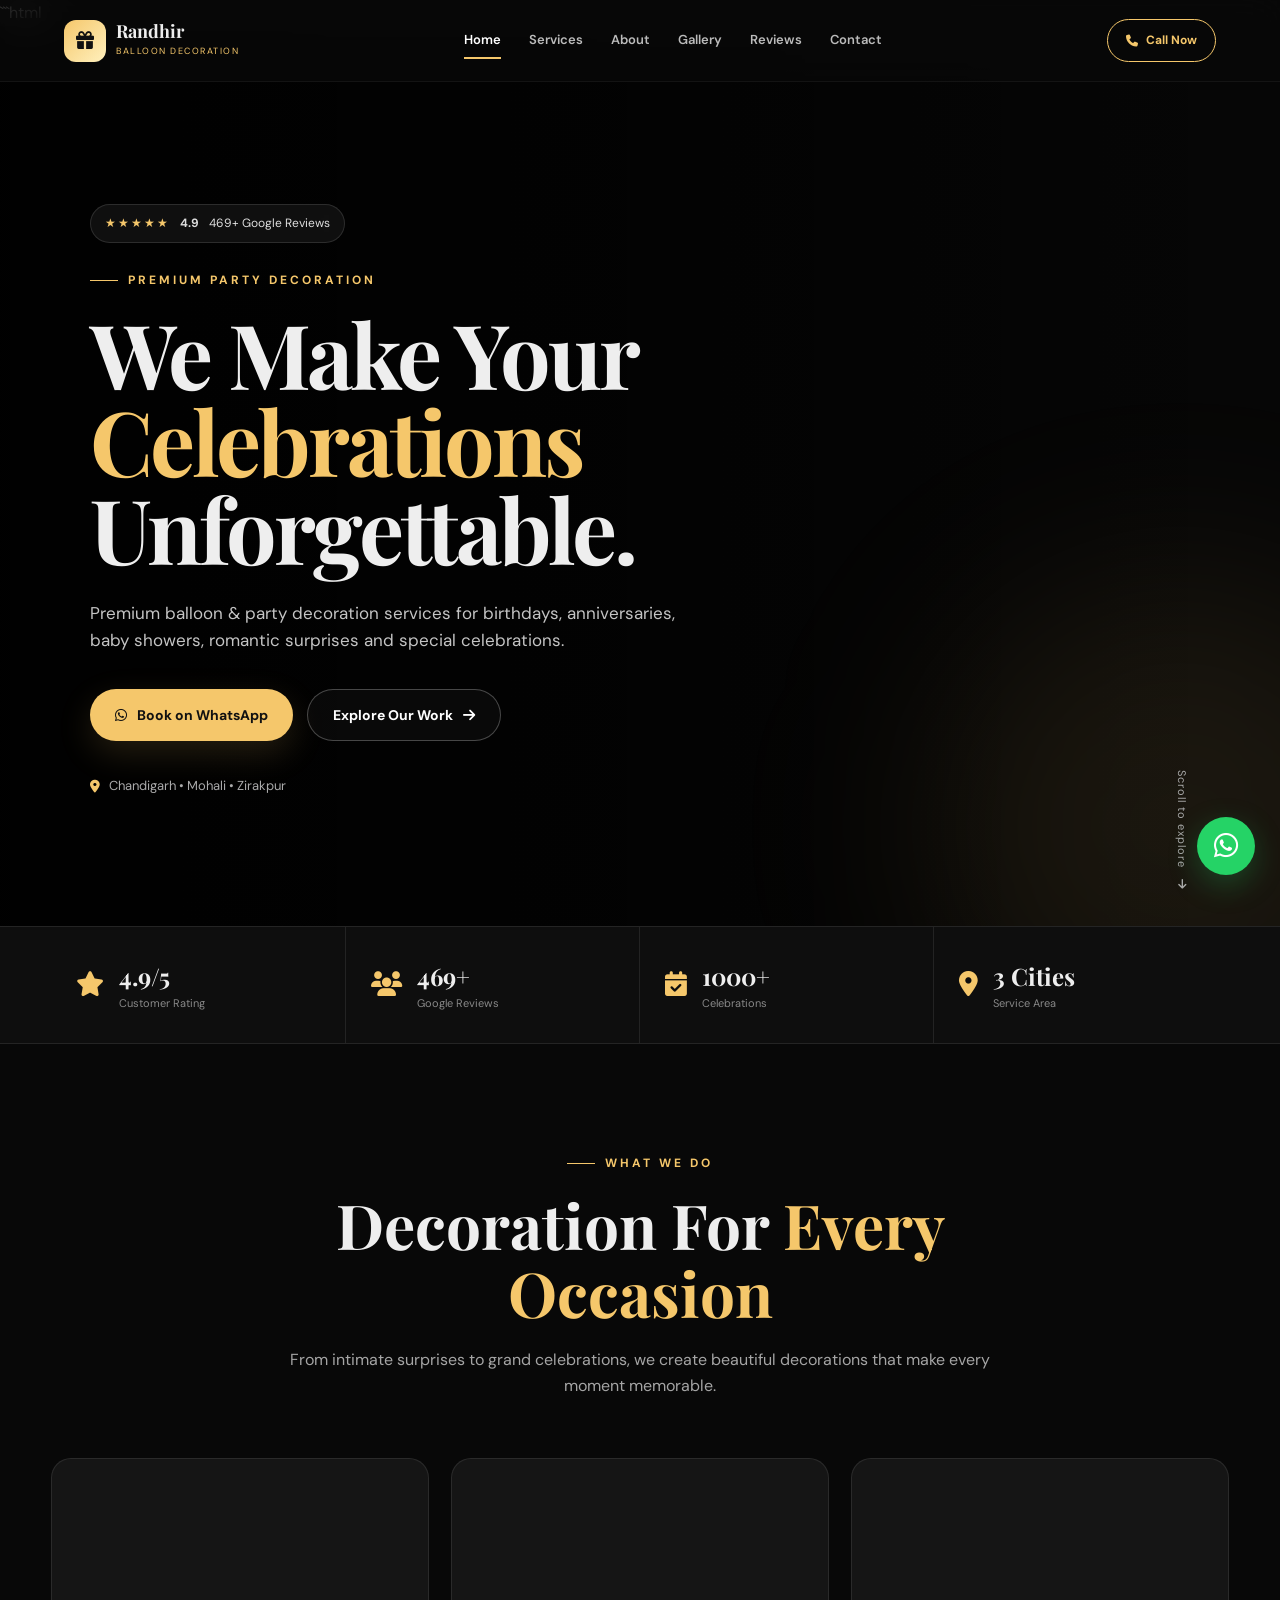
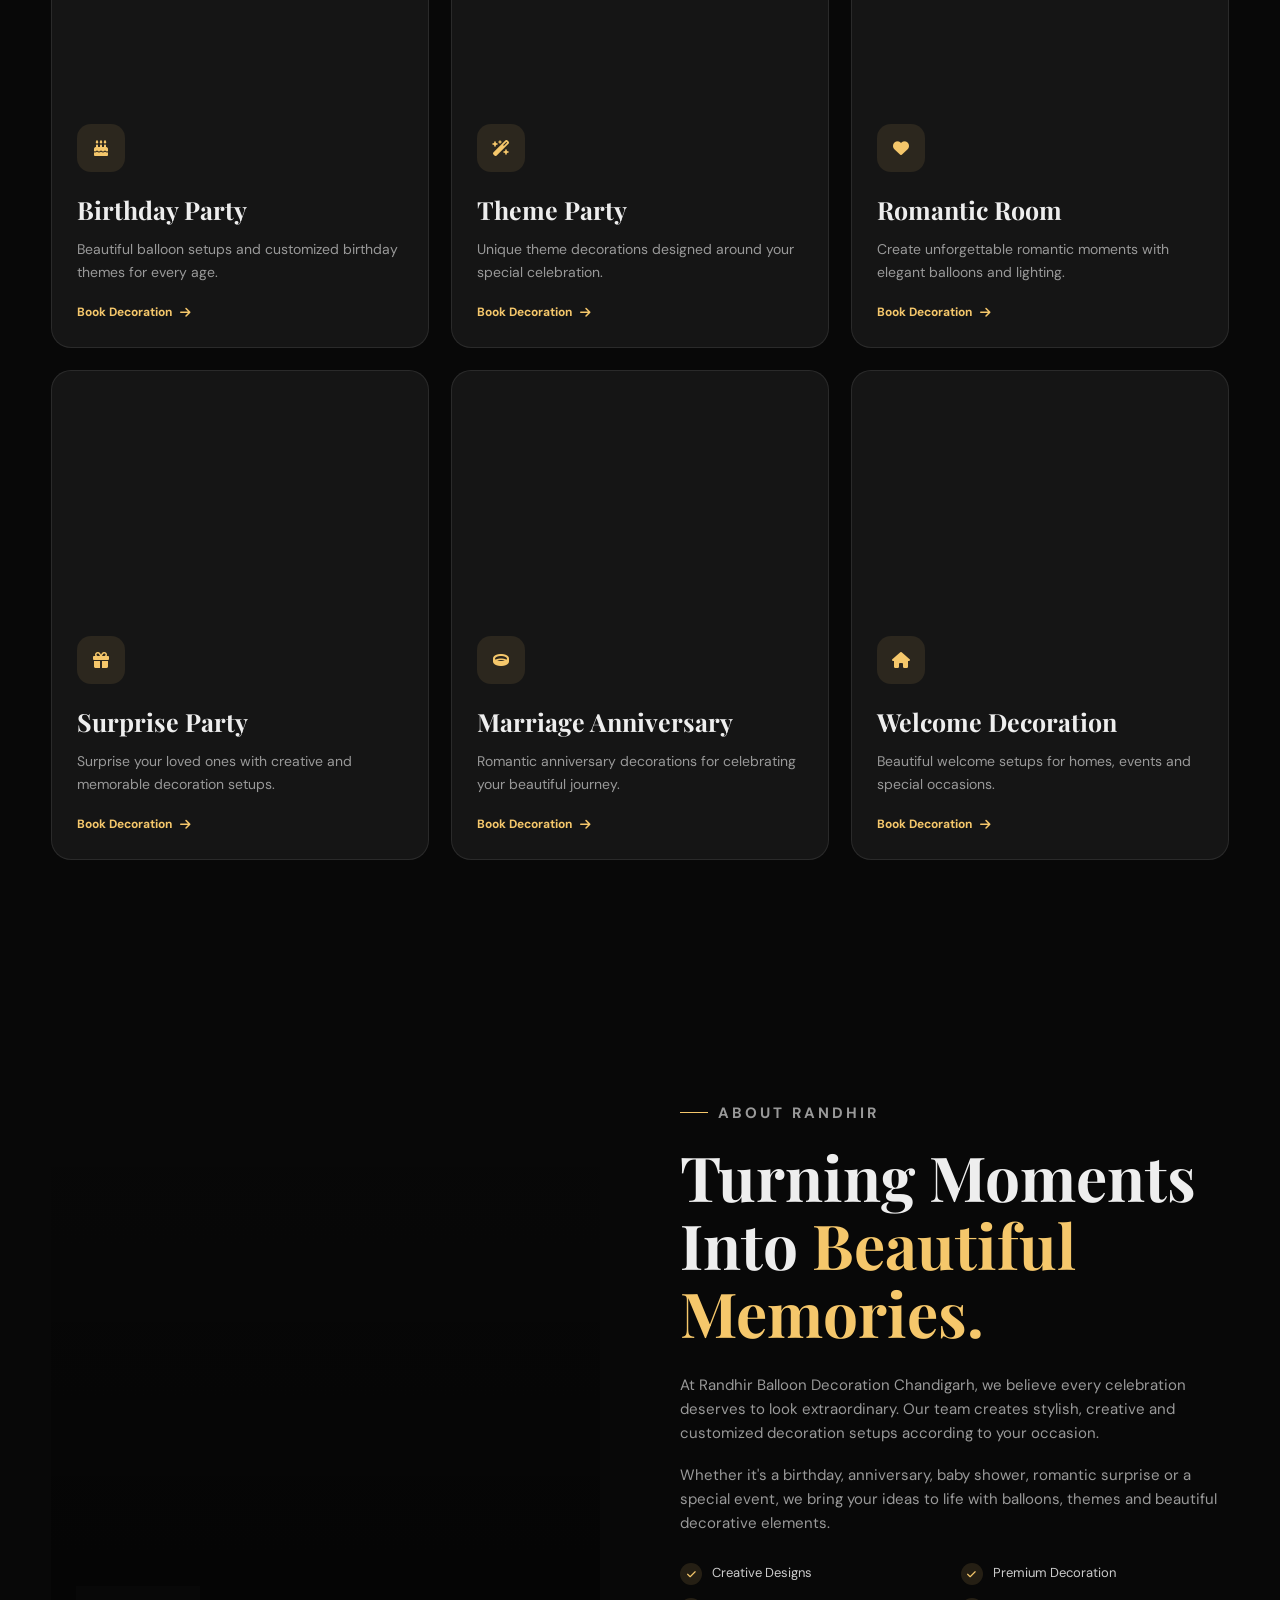
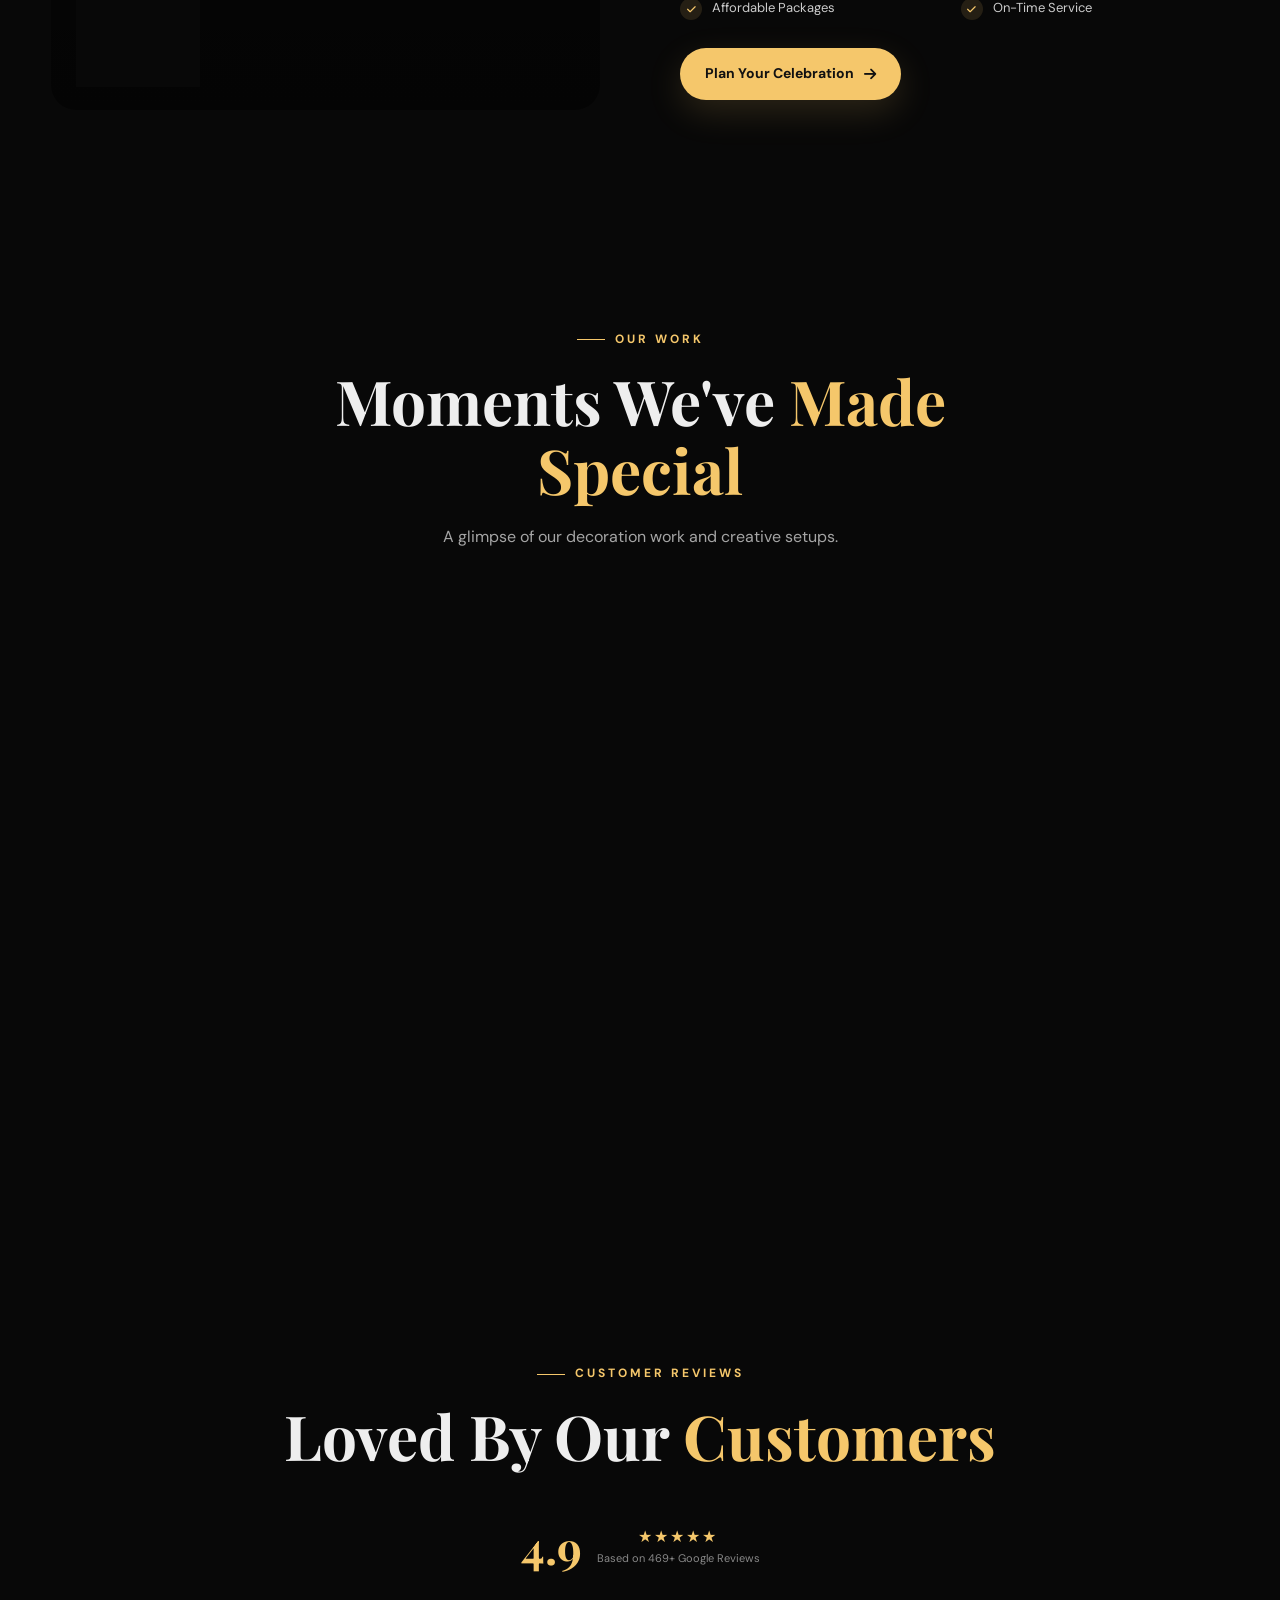
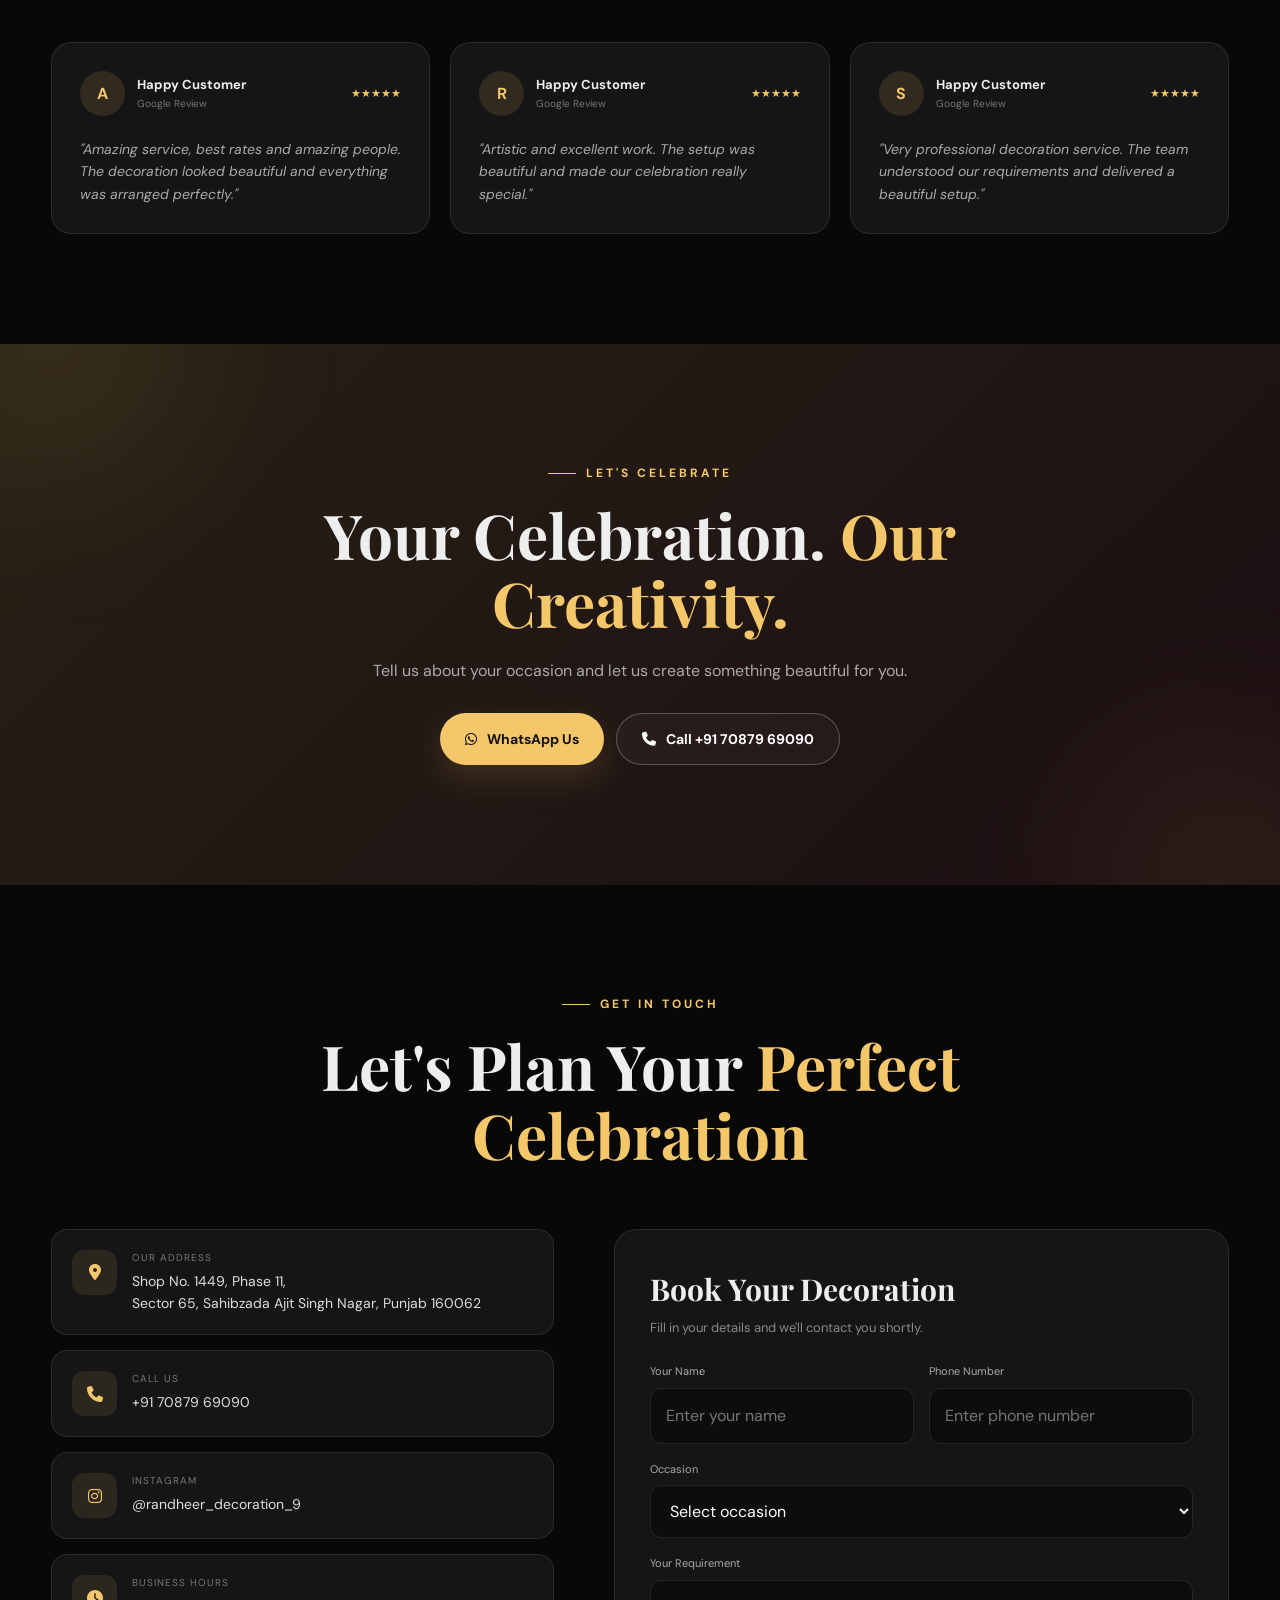
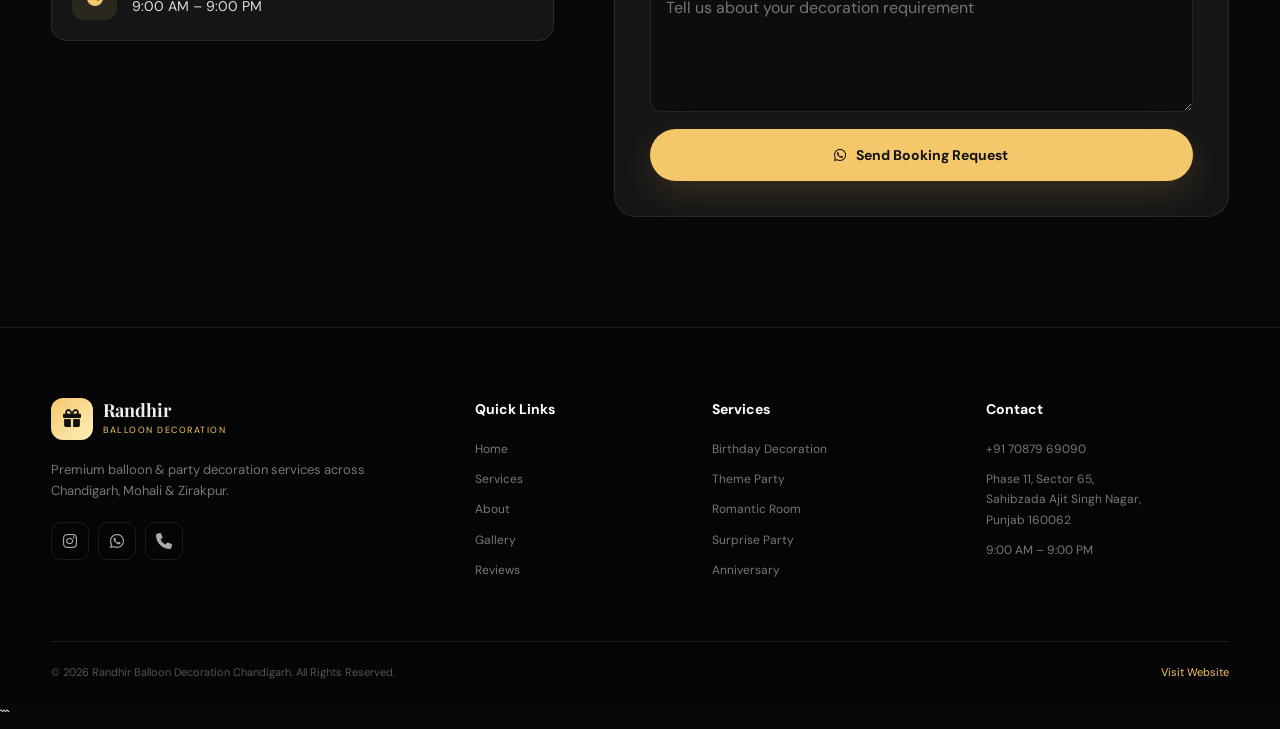
==== commit 2381e696: "Update deco.html" ====
--- a/deco.html
+++ b/deco.html
@@ -3,24 +3,43 @@
 <html lang="en">
 <head>
     <meta charset="UTF-8">
+
     <meta name="viewport" content="width=device-width, initial-scale=1.0">
 
+    <!-- SEO -->
+    <title>Randhir Balloon Decoration Chandigarh | Birthday & Party Decoration</title>
+
     <meta name="description"
-        content="Randhir Balloon Decoration Chandigarh - Premium balloon and party decoration services in Chandigarh, Mohali & Zirakpur.">
-    <meta name="keywords"
-        content="balloon decoration Chandigarh, birthday decoration Chandigarh, party decoration Mohali, balloon decoration Zirakpur">
-
-    <title>Randhir Balloon Decoration Chandigarh | Premium Party Decoration</title>
+        content="Randhir Balloon Decoration offers professional birthday, balloon, party and event decoration services in Chandigarh, Mohali and Zirakpur.">
+
+    <meta name="robots" content="index, follow">
+
+    <link rel="canonical"
+        href="https://oivnoexcuses.github.io/Randhir-Balloon-Decoration/">
+
+    <!-- Open Graph / Social Sharing -->
+    <meta property="og:title"
+        content="Randhir Balloon Decoration Chandigarh">
+
+    <meta property="og:description"
+        content="Professional balloon, birthday, party and event decoration services in Chandigarh, Mohali and Zirakpur.">
+
+    <meta property="og:type" content="website">
+
+    <meta property="og:url"
+        content="https://oivnoexcuses.github.io/Randhir-Balloon-Decoration/">
 
     <!-- Google Fonts -->
     <link rel="preconnect" href="https://fonts.googleapis.com">
     <link rel="preconnect" href="https://fonts.gstatic.com" crossorigin>
 
-    <link href="https://fonts.googleapis.com/css2?family=DM+Sans:wght@400;500;600;700&family=Playfair+Display:wght@600;700;800&display=swap"
+    <link
+        href="https://fonts.googleapis.com/css2?family=DM+Sans:wght@400;500;600;700&family=Playfair+Display:wght@600;700;800&display=swap"
         rel="stylesheet">
 
     <!-- Font Awesome -->
-    <link rel="stylesheet"
+    <link
+        rel="stylesheet"
         href="https://cdnjs.cloudflare.com/ajax/libs/font-awesome/6.5.2/css/all.min.css">
 
     <!-- CSS -->
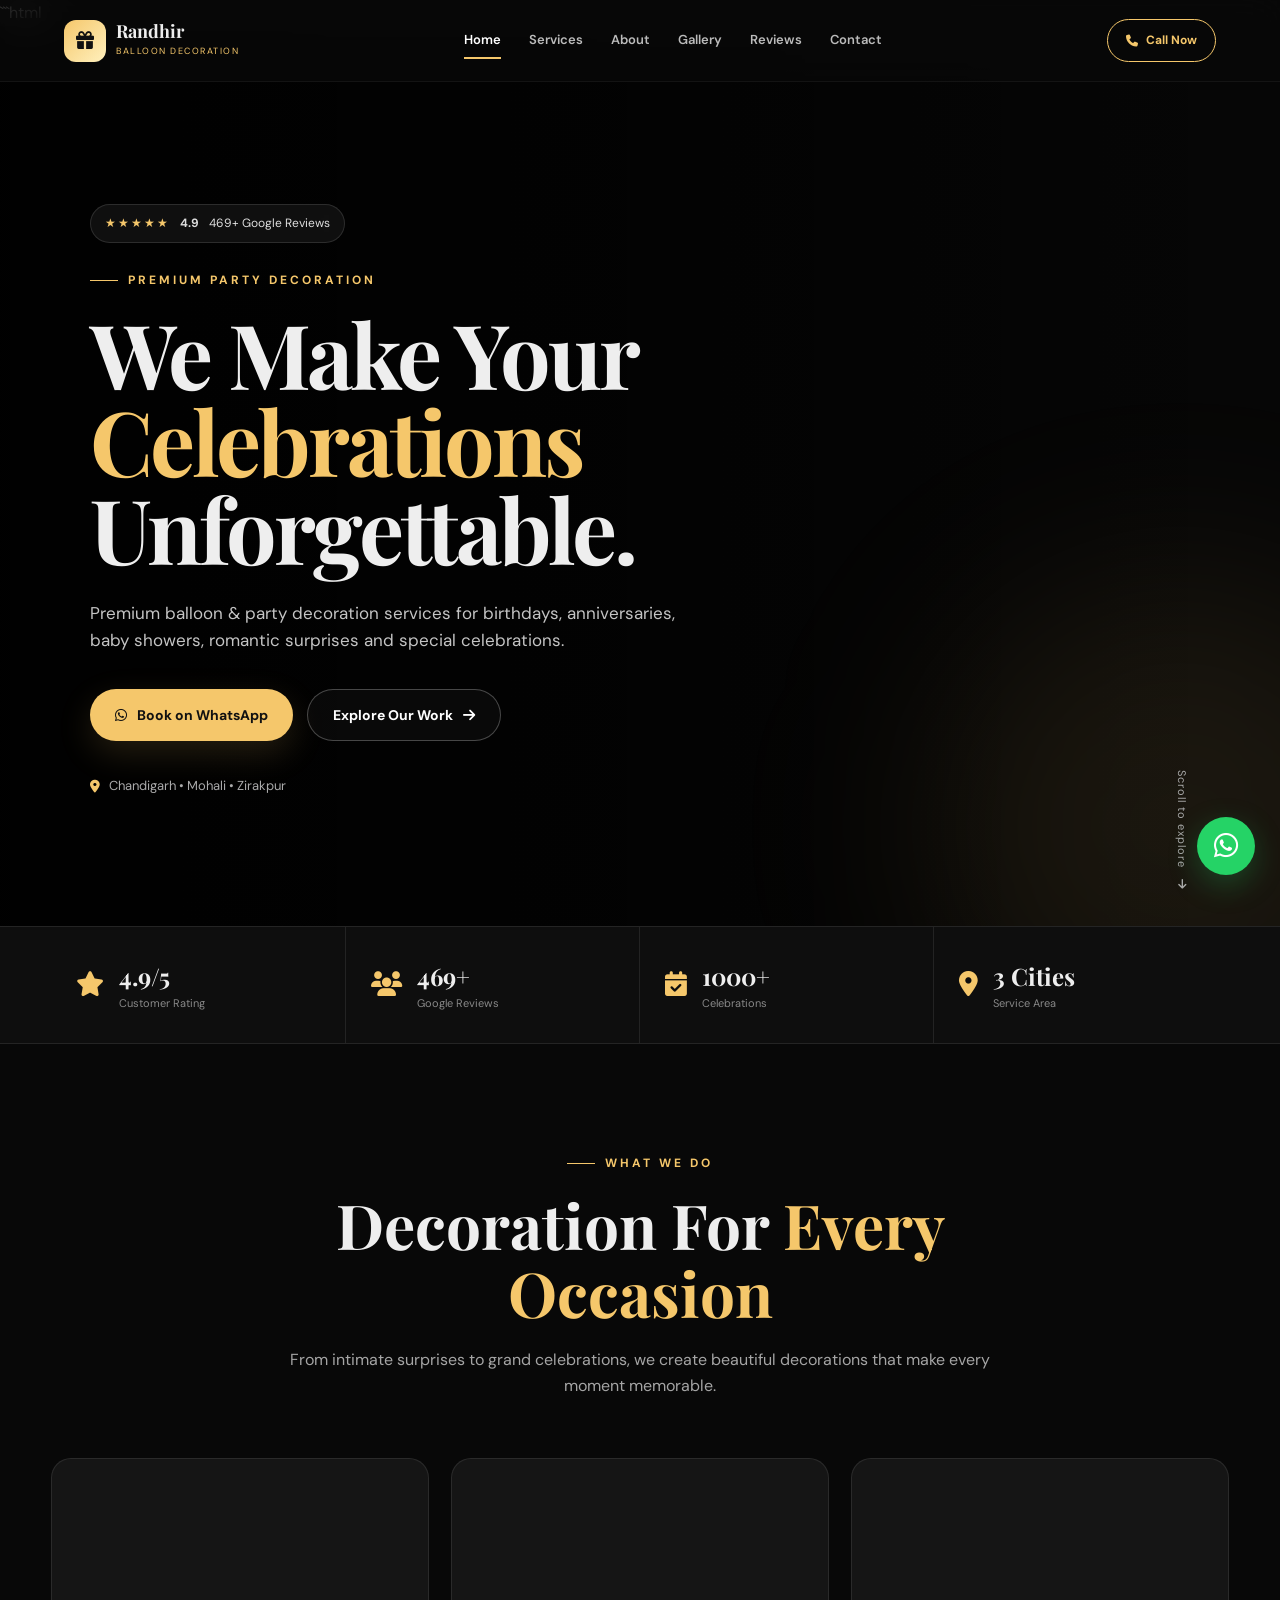
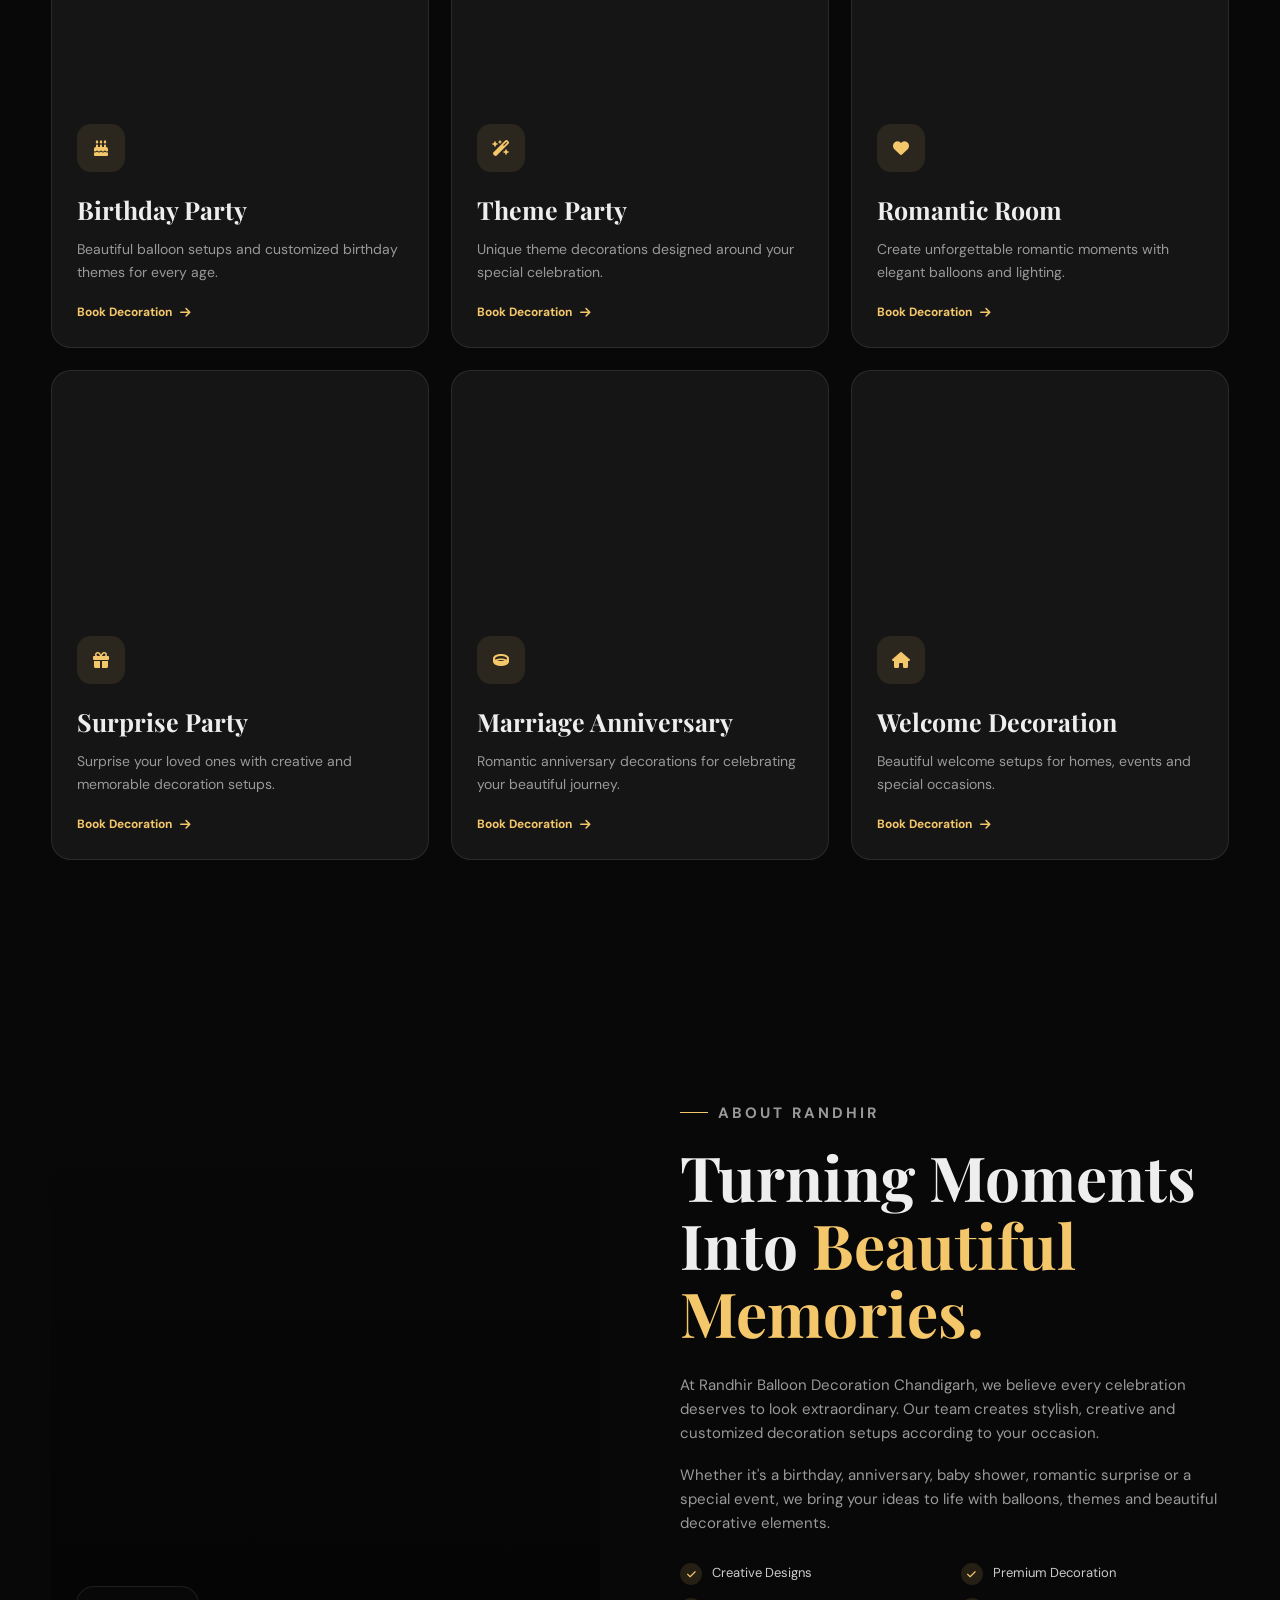
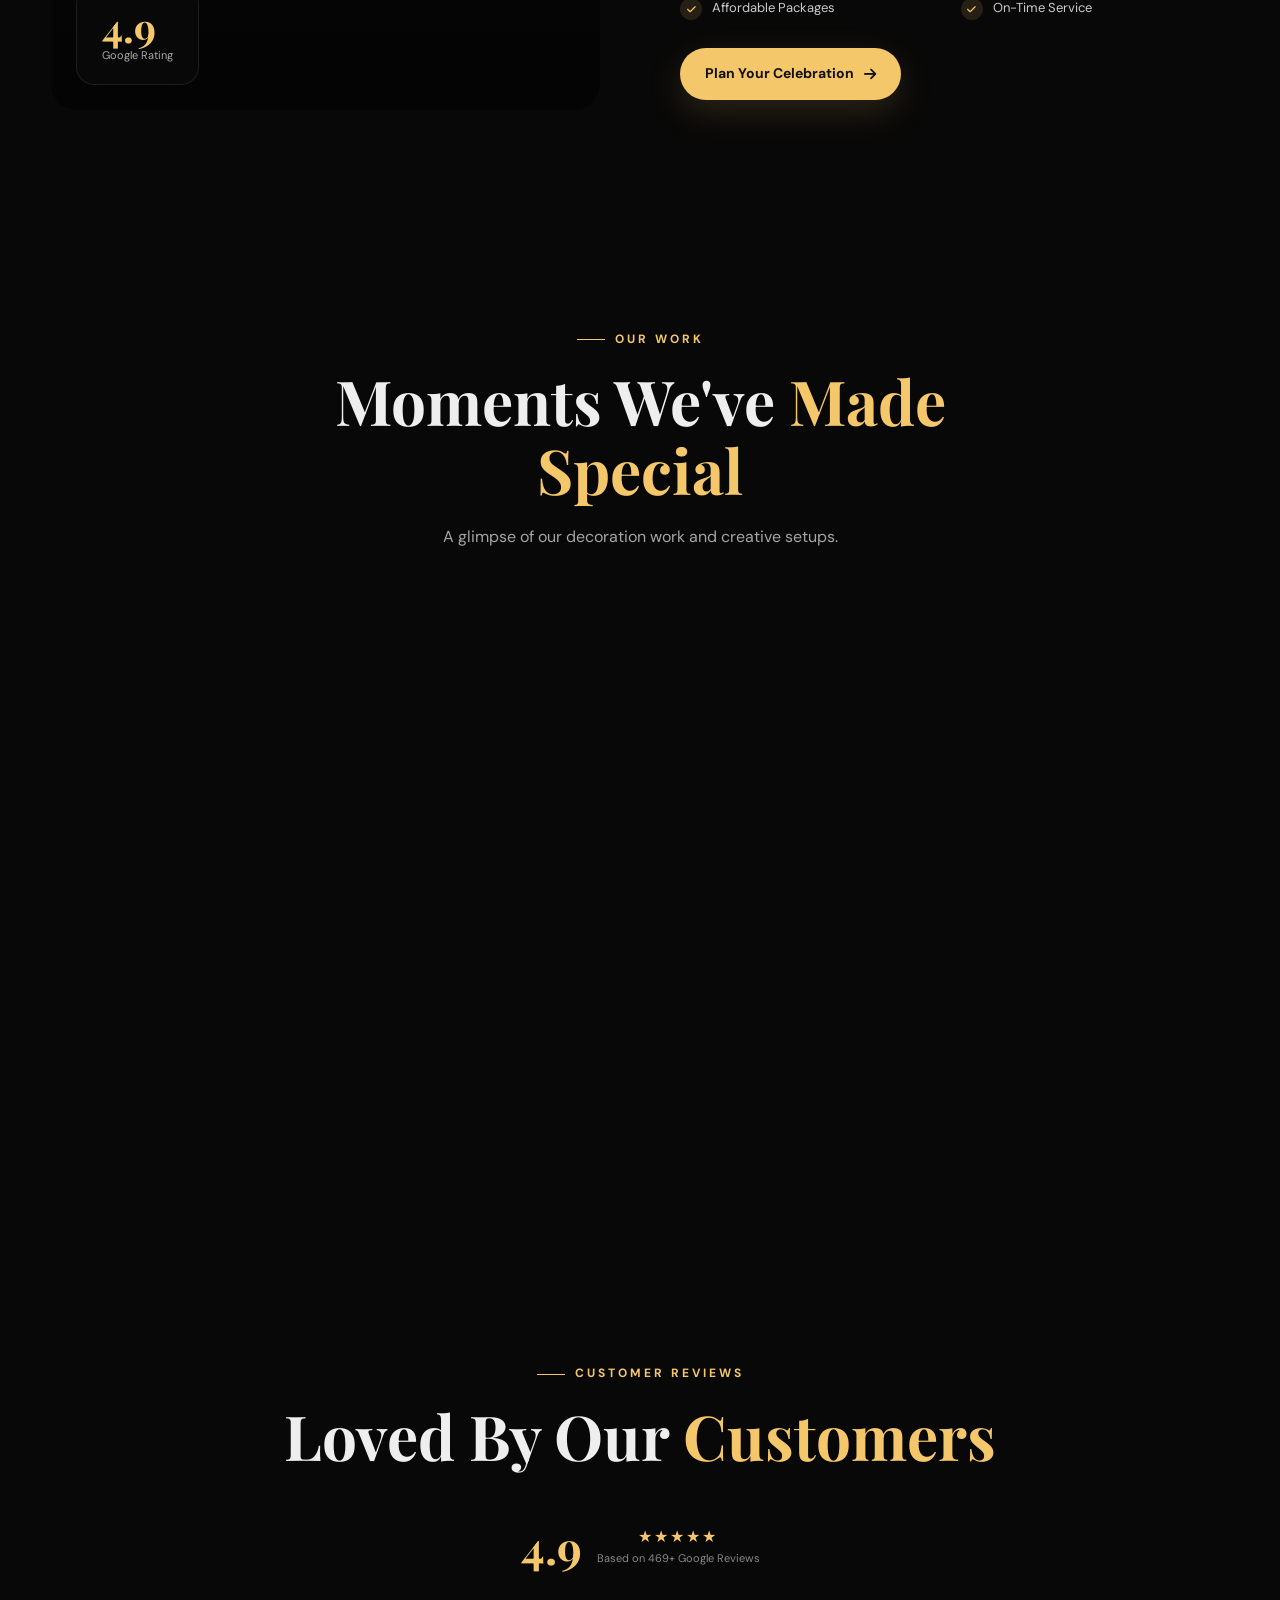
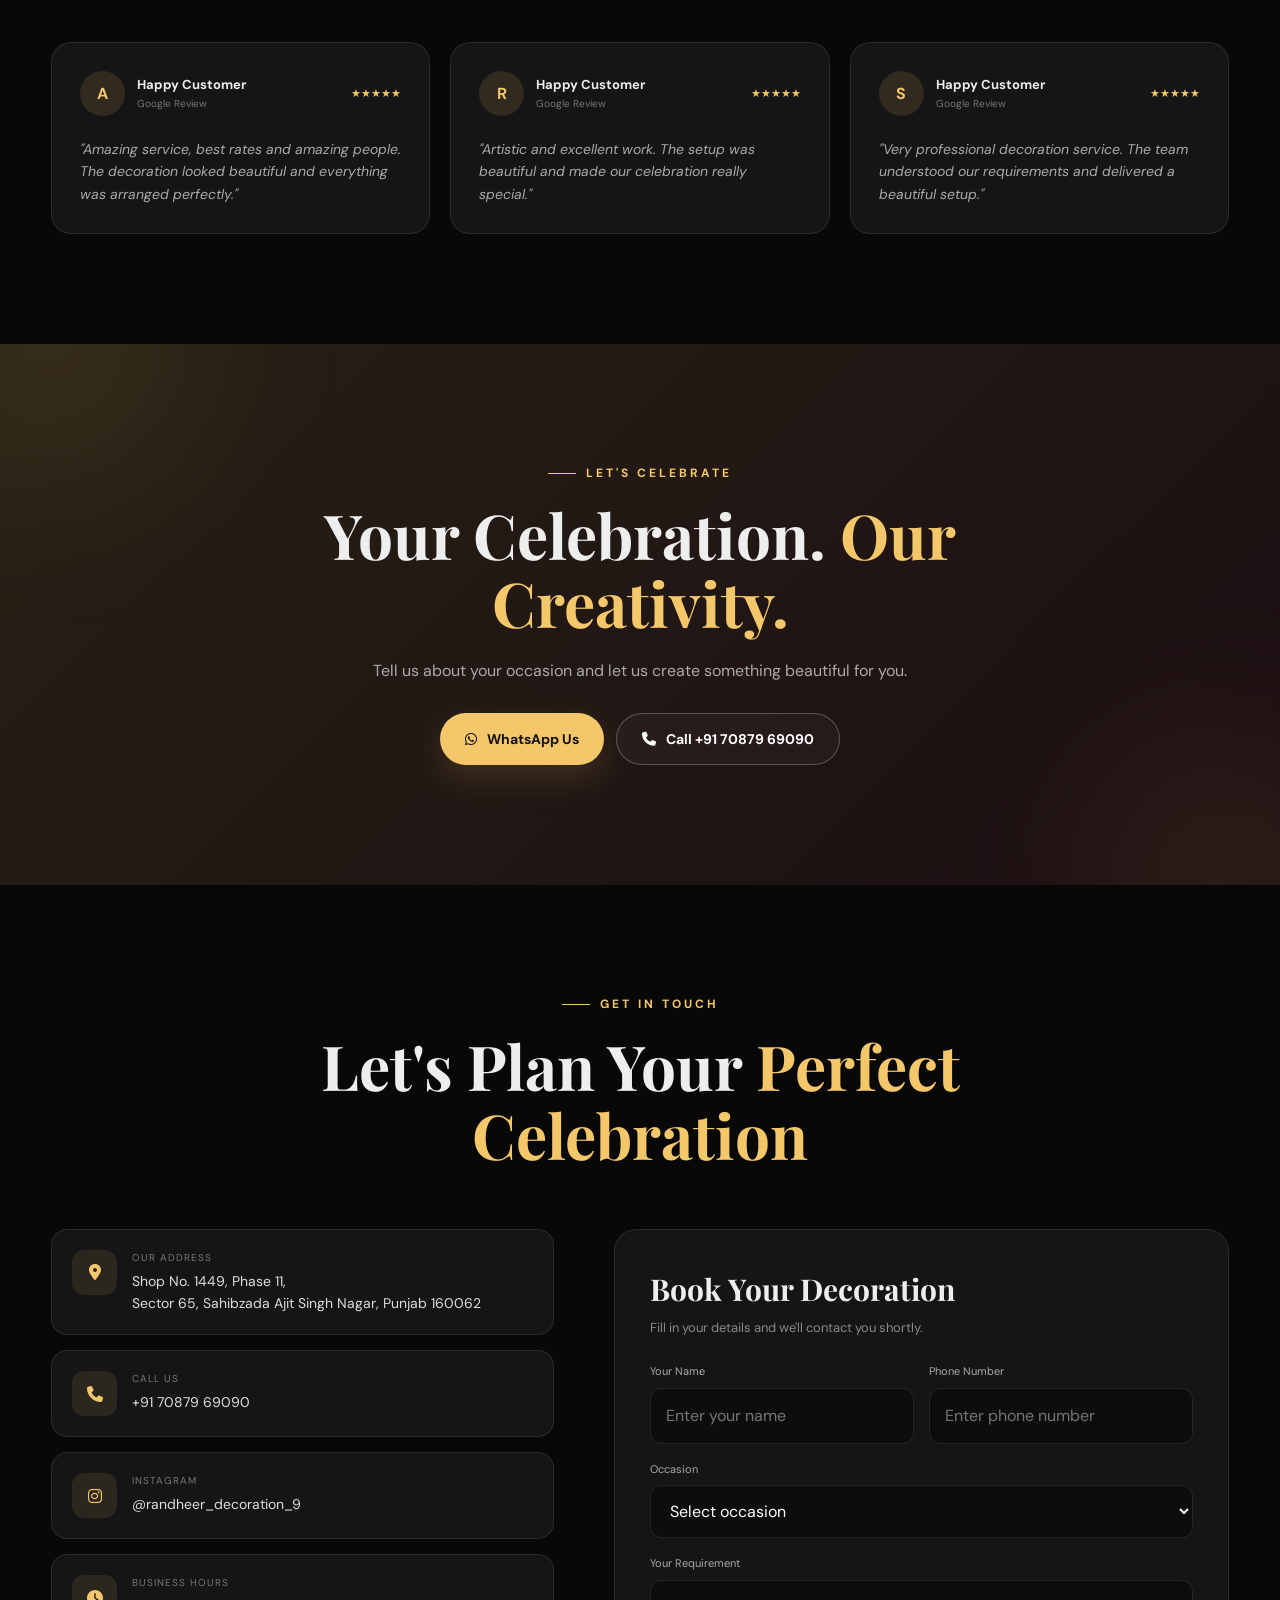
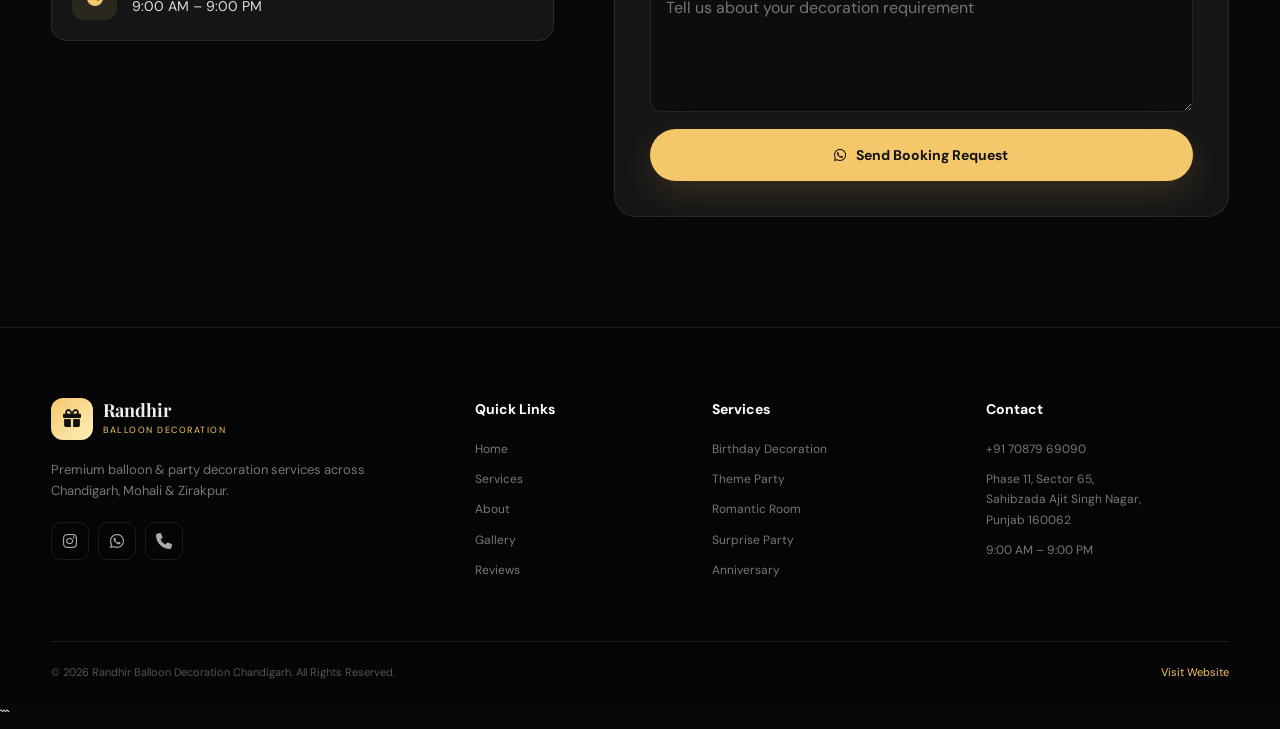
==== commit a18cc400: "Update deco.html" ====
--- a/deco.html
+++ b/deco.html
@@ -5,6 +5,8 @@
     <meta charset="UTF-8">
 
     <meta name="viewport" content="width=device-width, initial-scale=1.0">
+
+    <meta name="google-site-verification" content="2ahJVK84oVTOtkWsItAqq1htefJkO7nuSkSLBAjw6vI" />
 
     <!-- SEO -->
     <title>Randhir Balloon Decoration Chandigarh | Birthday & Party Decoration</title>
